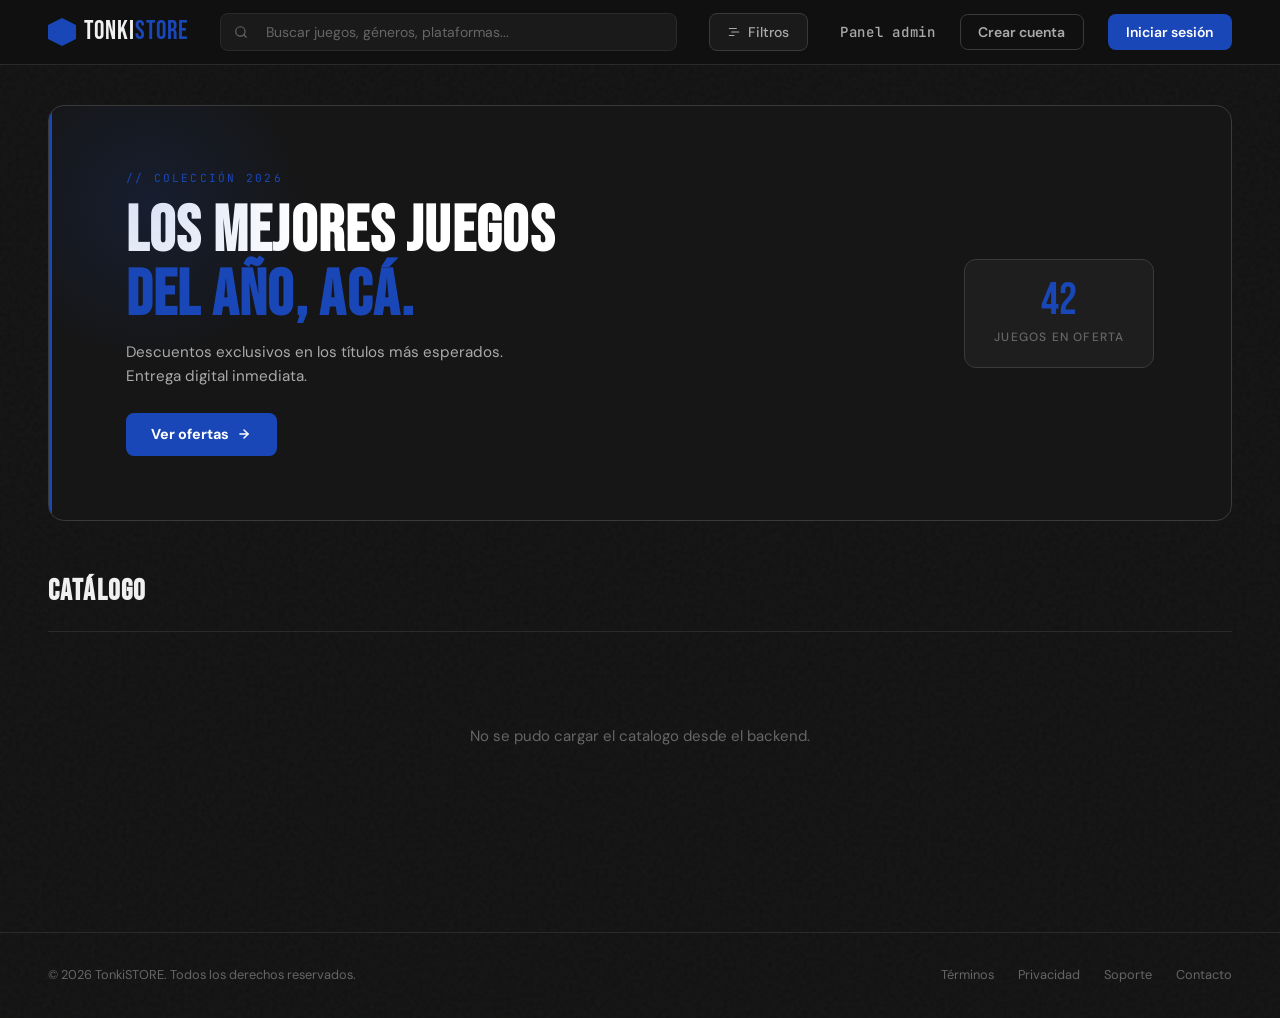
==== frontend/index.html @ 78c7a297 "Initial commit" ====
<!doctype html>
<html lang="es">
    <head>
        <meta charset="UTF-8" />
        <meta name="viewport" content="width=device-width, initial-scale=1.0" />
        <title>TonkiSTORE — Videojuegos</title>
        <link rel="preconnect" href="https://fonts.googleapis.com" />
        <link rel="preconnect" href="https://fonts.gstatic.com" crossorigin />
        <link href="https://fonts.googleapis.com/css2?family=Bebas+Neue&family=DM+Sans:ital,opsz,wght@0,9..40,300;0,9..40,400;0,9..40,500;1,9..40,300&family=JetBrains+Mono:wght@400;500&display=swap" rel="stylesheet" />
        <link rel="stylesheet" href="css/styles.css" />
    </head>

    <body>
        <!-- ─── Header ─────────────────────────────────────────────────────── -->
        <header class="header">
            <div class="header__inner">
                <div class="logo">
                    <div class="logo__icon"></div>
                    <span class="logo__text">TONKI<span>STORE</span></span>
                </div>

                <div class="search-wrapper">
                    <svg class="search-icon" width="14" height="14" viewBox="0 0 24 24" fill="none" stroke="currentColor" stroke-width="2" stroke-linecap="round" stroke-linejoin="round">
                        <circle cx="11" cy="11" r="8" />
                        <line x1="21" y1="21" x2="16.65" y2="16.65" />
                    </svg>
                    <input class="search-input" id="searchInput" type="text" placeholder="Buscar juegos, géneros, plataformas..." autocomplete="off" />
                </div>

                <button class="btn-filter" id="filterBtn" type="button">
                    <svg width="14" height="14" viewBox="0 0 24 24" fill="none" stroke="currentColor" stroke-width="2" stroke-linecap="round" stroke-linejoin="round">
                        <line x1="4" y1="6" x2="16" y2="6" />
                        <line x1="8" y1="12" x2="20" y2="12" />
                        <line x1="4" y1="18" x2="12" y2="18" />
                    </svg>
                    Filtros
                </button>

                <nav class="header__nav">
                    <a href="admin.html" class="btn-admin">Panel admin</a>
                    <button class="btn-auth btn-auth--outline" type="button">Crear cuenta</button>
                    <button class="btn-auth btn-auth--filled" type="button">Iniciar sesión</button>
                </nav>
            </div>
        </header>

        <!-- ─── Home view (hidden when detail is open) ──────────────────────── -->
        <div id="homeView">
            <!-- Hero banner -->
            <section class="hero">
                <div class="hero__inner">
                    <div>
                        <p class="hero__label">// Colección 2026</p>
                        <h1 class="hero__title">
                            Los mejores juegos
                            <span>del año, acá.</span>
                        </h1>
                        <p class="hero__sub">Descuentos exclusivos en los títulos más esperados. Entrega digital inmediata.</p>
                        <a class="hero__cta" href="#">
                            Ver ofertas
                            <svg width="14" height="14" viewBox="0 0 24 24" fill="none" stroke="currentColor" stroke-width="2.5" stroke-linecap="round" stroke-linejoin="round">
                                <line x1="5" y1="12" x2="19" y2="12" />
                                <polyline points="12 5 19 12 12 19" />
                            </svg>
                        </a>
                    </div>
                    <div class="hero__badge">
                        <span class="hero__badge-number">42</span>
                        <span class="hero__badge-label">Juegos en oferta</span>
                    </div>
                </div>
            </section>

            <!-- Product grid -->
            <main class="section">
                <div class="section__header">
                    <h2 class="section__title">Catálogo</h2>
                    <span class="section__count" id="productCount"></span>
                </div>
                <div class="product-grid" id="productGrid"></div>
                <div class="pagination" id="pagination"></div>
            </main>

            <!-- Footer -->
            <footer class="footer">
                <div class="footer__inner">
                    <span class="footer__copy">© 2026 TonkiSTORE. Todos los derechos reservados.</span>
                    <nav class="footer__links">
                        <a href="#">Términos</a>
                        <a href="#">Privacidad</a>
                        <a href="#">Soporte</a>
                        <a href="#">Contacto</a>
                    </nav>
                </div>
            </footer>
        </div>
        <!-- /#homeView -->

        <!-- ─── Detail view: full-screen, hidden by default ─────────────────── -->
        <div id="detailView" class="detail-view">
            <div class="detail-page-body" id="detailContent"></div>
        </div>

        <!-- ─── JS modules (orden importa: data → render → router → ui → main) -->
        <script src="js/data.js"></script>
        <script src="js/render.js"></script>
        <script src="js/router.js"></script>
        <script src="js/ui.js"></script>
        <script src="js/main.js"></script>
    </body>
</html>
---- frontend/css/styles.css ----
/* ─── Design tokens ─────────────────────────────────────────────── */
:root {
    --bg-base: #111111;
    --bg-card: #1a1a1a;
    --bg-card-hover: #202020;
    --bg-overlay: #000000ee;
    --accent: #1a47b8;
    --accent-dim: #1a47b820;
    --accent-2: #ffffff;
    --text-primary: #f0f0f0;
    --text-secondary: #aaaaaa;
    --text-muted: #666666;
    --border: #2a2a2a;
    --border-bright: #3a3a3a;
    --tag-bg: #222222;
    --discount-bg: #1a47b815;
    --discount-text: #1a47b8;
    --font-display: "Bebas Neue", sans-serif;
    --font-body: "DM Sans", sans-serif;
    --font-mono: "JetBrains Mono", monospace;
    --radius-card: 12px;
    --radius-sm: 6px;
    --shadow-card: 0 2px 16px #00000040;
    --shadow-hover: 0 8px 32px #00000060;
    --shadow-glow: 0 0 0 3px #1a47b825;
    --transition: 0.22s cubic-bezier(0.4, 0, 0.2, 1);
}

/* ─── Reset & base ──────────────────────────────────────────────── */
*,
*::before,
*::after {
    box-sizing: border-box;
    margin: 0;
    padding: 0;
}

html {
    scroll-behavior: smooth;
}

body {
    background: var(--bg-base);
    color: var(--text-primary);
    font-family: var(--font-body);
    font-size: 15px;
    line-height: 1.6;
    min-height: 100vh;
    background-image: url("data:image/svg+xml,%3Csvg viewBox='0 0 256 256' xmlns='http://www.w3.org/2000/svg'%3E%3Cfilter id='noise'%3E%3CfeTurbulence type='fractalNoise' baseFrequency='0.9' numOctaves='4' stitchTiles='stitch'/%3E%3C/filter%3E%3Crect width='100%25' height='100%25' filter='url(%23noise)' opacity='0.04'/%3E%3C/svg%3E");
}

a {
    color: inherit;
    text-decoration: none;
}
button {
    font-family: var(--font-body);
    cursor: pointer;
    border: none;
    background: none;
}
img {
    display: block;
    max-width: 100%;
}
ul {
    list-style: none;
}

/* ─── Scrollbar ─────────────────────────────────────────────────── */
::-webkit-scrollbar {
    width: 6px;
}
::-webkit-scrollbar-track {
    background: var(--bg-base);
}
::-webkit-scrollbar-thumb {
    background: var(--border-bright);
    border-radius: 3px;
}

/* ─── Header ────────────────────────────────────────────────────── */
.header {
    position: sticky;
    top: 0;
    z-index: 100;
    background: #111111ee;
    backdrop-filter: blur(16px);
    -webkit-backdrop-filter: blur(16px);
    border-bottom: 1px solid var(--border);
    padding: 0 clamp(1.5rem, 4vw, 3rem);
}

.header__inner {
    max-width: 1400px;
    margin: 0 auto;
    height: 64px;
    display: flex;
    align-items: center;
    gap: 2rem;
}

.logo {
    display: flex;
    align-items: center;
    gap: 0.5rem;
    flex-shrink: 0;
}

.logo__icon {
    width: 28px;
    height: 28px;
    background: var(--accent);
    clip-path: polygon(50% 0%, 100% 25%, 100% 75%, 50% 100%, 0% 75%, 0% 25%);
}

.logo__text {
    font-family: var(--font-display);
    font-size: 1.6rem;
    letter-spacing: 0.04em;
    color: var(--text-primary);
}

.logo__text span {
    color: var(--accent);
}

.search-wrapper {
    flex: 1;
    max-width: 520px;
    position: relative;
}

.search-input {
    width: 100%;
    background: var(--bg-card);
    border: 1px solid var(--border);
    border-radius: 8px;
    padding: 0.55rem 1rem 0.55rem 2.8rem;
    color: var(--text-primary);
    font-family: var(--font-body);
    font-size: 0.875rem;
    transition:
        border-color var(--transition),
        box-shadow var(--transition);
    outline: none;
}

.search-input::placeholder {
    color: var(--text-muted);
}

.search-input:focus {
    border-color: var(--accent);
    box-shadow: var(--shadow-glow);
}

.search-icon {
    position: absolute;
    left: 0.85rem;
    top: 50%;
    transform: translateY(-50%);
    color: var(--text-muted);
    pointer-events: none;
}

.btn-filter {
    display: flex;
    align-items: center;
    gap: 0.45rem;
    padding: 0.55rem 1.1rem;
    border: 1px solid var(--border-bright);
    border-radius: 8px;
    color: var(--text-secondary);
    font-size: 0.875rem;
    font-weight: 500;
    background: var(--bg-card);
    transition:
        border-color var(--transition),
        color var(--transition);
    white-space: nowrap;
}

.btn-filter:hover {
    border-color: var(--accent);
    color: var(--accent);
}

.header__nav {
    display: flex;
    align-items: center;
    gap: 1.5rem;
    margin-left: auto;
}

.header__nav a {
    font-size: 0.875rem;
    font-weight: 500;
    color: var(--text-secondary);
    transition: color var(--transition);
}

.header__nav a:hover {
    color: var(--text-primary);
}

.btn-cart {
    display: flex;
    align-items: center;
    gap: 0.4rem;
    padding: 0.5rem 1.1rem;
    background: var(--accent);
    color: #ffffff;
    font-size: 0.875rem;
    font-weight: 700;
    border-radius: 8px;
    transition:
        opacity var(--transition),
        transform var(--transition);
}

.btn-cart:hover {
    opacity: 0.88;
    transform: translateY(-1px);
}

/* ─── Hero ───────────────────────────────────────────────────────── */
.hero {
    max-width: 1400px;
    margin: 2.5rem auto 0;
    padding: 0 clamp(1.5rem, 4vw, 3rem);
}

.hero__inner {
    position: relative;
    border-radius: 16px;
    overflow: hidden;
    background: #161616;
    border: 1px solid var(--border-bright);
    padding: clamp(2rem, 5vw, 4rem) clamp(2rem, 6vw, 5rem);
    display: flex;
    align-items: center;
    justify-content: space-between;
    gap: 2rem;
    min-height: 220px;
}

/* red glow top-left */
.hero__inner::before {
    content: "";
    position: absolute;
    top: -60px;
    left: -60px;
    width: 320px;
    height: 320px;
    background: radial-gradient(circle, #1a47b828 0%, transparent 70%);
    pointer-events: none;
}

/* thin red left-edge accent */
.hero__inner::after {
    content: "";
    position: absolute;
    left: 0;
    top: 0;
    bottom: 0;
    width: 3px;
    background: var(--accent);
}

.hero__label {
    font-family: var(--font-mono);
    font-size: 0.7rem;
    letter-spacing: 0.2em;
    color: var(--accent);
    text-transform: uppercase;
    margin-bottom: 0.75rem;
}

.hero__title {
    font-family: var(--font-display);
    font-size: clamp(2.4rem, 5vw, 4rem);
    line-height: 1;
    letter-spacing: 0.02em;
    color: #ffffff;
}

.hero__title span {
    color: var(--accent);
    display: block;
}

.hero__sub {
    margin-top: 0.75rem;
    color: var(--text-secondary);
    font-size: 0.95rem;
    max-width: 380px;
}

.hero__cta {
    margin-top: 1.5rem;
    display: inline-flex;
    align-items: center;
    gap: 0.5rem;
    padding: 0.65rem 1.6rem;
    background: var(--accent);
    color: #ffffff;
    font-weight: 700;
    font-size: 0.9rem;
    border-radius: 8px;
    transition:
        opacity var(--transition),
        transform var(--transition);
}

.hero__cta:hover {
    opacity: 0.88;
    transform: translateY(-2px);
}

.hero__badge {
    flex-shrink: 0;
    display: flex;
    flex-direction: column;
    align-items: center;
    gap: 0.3rem;
    background: #1e1e1e;
    border: 1px solid var(--border-bright);
    border-radius: 12px;
    padding: 1.2rem 1.8rem;
    text-align: center;
}

.hero__badge-number {
    font-family: var(--font-display);
    font-size: 2.8rem;
    line-height: 1;
    color: var(--accent);
}

.hero__badge-label {
    font-size: 0.75rem;
    font-weight: 500;
    color: var(--text-muted);
    text-transform: uppercase;
    letter-spacing: 0.1em;
}

/* ─── Section ────────────────────────────────────────────────────── */
.section {
    max-width: 1400px;
    margin: 3rem auto;
    padding: 0 clamp(1.5rem, 4vw, 3rem);
}

.section__header {
    display: flex;
    align-items: baseline;
    gap: 1rem;
    margin-bottom: 1.75rem;
    padding-bottom: 1rem;
    border-bottom: 1px solid var(--border);
}

.section__title {
    font-family: var(--font-display);
    font-size: 1.8rem;
    letter-spacing: 0.04em;
    color: var(--text-primary);
}

.section__count {
    font-family: var(--font-mono);
    font-size: 0.75rem;
    color: var(--text-muted);
}

/* ─── Product grid ───────────────────────────────────────────────── */
.product-grid {
    display: grid;
    grid-template-columns: repeat(auto-fill, minmax(240px, 1fr));
    gap: 1.25rem;
}

/* ─── Product card ───────────────────────────────────────────────── */
.product-card {
    background: var(--bg-card);
    border: 1px solid var(--border);
    border-radius: var(--radius-card);
    overflow: hidden;
    cursor: pointer;
    transition:
        transform var(--transition),
        border-color var(--transition),
        box-shadow var(--transition);
    display: flex;
    flex-direction: column;
    animation: fadeUp 0.4s ease both;
}

.product-card:hover {
    transform: translateY(-4px);
    border-color: var(--accent);
    box-shadow: var(--shadow-hover);
}

@keyframes fadeUp {
    from {
        opacity: 0;
        transform: translateY(16px);
    }
    to {
        opacity: 1;
        transform: translateY(0);
    }
}

.card__img-wrap {
    position: relative;
    aspect-ratio: 460 / 215;
    overflow: hidden;
    background: var(--border);
}

.card__img-wrap img {
    width: 100%;
    height: 100%;
    object-fit: cover;
    transition:
        transform 0.4s ease,
        filter 0.4s ease;
    filter: saturate(0.8) brightness(0.9);
}

.product-card:hover .card__img-wrap img {
    transform: scale(1.05);
    filter: saturate(1) brightness(1);
}

.card__discount {
    position: absolute;
    top: 10px;
    left: 10px;
    background: var(--accent);
    color: #ffffff;
    font-family: var(--font-mono);
    font-size: 0.7rem;
    font-weight: 500;
    padding: 0.2rem 0.5rem;
    border-radius: 4px;
    letter-spacing: 0.05em;
}

.card__body {
    padding: 1rem 1rem 0.85rem;
    flex: 1;
    display: flex;
    flex-direction: column;
    gap: 0.5rem;
}

.card__title {
    font-weight: 600;
    font-size: 0.95rem;
    line-height: 1.3;
    color: var(--text-primary);
}

.card__tags {
    display: flex;
    flex-wrap: wrap;
    gap: 0.3rem;
}

.tag {
    background: var(--tag-bg);
    border: 1px solid var(--border);
    color: var(--text-muted);
    font-size: 0.68rem;
    font-family: var(--font-mono);
    padding: 0.15rem 0.5rem;
    border-radius: 4px;
    text-transform: uppercase;
    letter-spacing: 0.05em;
    transition:
        border-color var(--transition),
        color var(--transition),
        background var(--transition);
}

.product-card:hover .tag {
    border-color: var(--accent);
    color: var(--accent);
    background: var(--accent-dim);
}

.card__footer {
    display: flex;
    align-items: flex-end;
    justify-content: space-between;
    margin-top: auto;
    padding-top: 0.6rem;
    border-top: 1px solid var(--border);
}

.card__price-block {
    display: flex;
    flex-direction: column;
    gap: 0.1rem;
}

.card__price-original {
    font-size: 0.75rem;
    color: var(--text-muted);
    text-decoration: line-through;
    font-family: var(--font-mono);
}

.card__price {
    font-family: var(--font-mono);
    font-size: 1.05rem;
    font-weight: 500;
    color: var(--accent);
}

.card__release {
    font-size: 0.7rem;
    color: var(--text-muted);
    font-family: var(--font-mono);
}

/* ─── Detail full-screen view ───────────────────────────────────── */
/* Hidden by default; router.js swaps display with #homeView */
.detail-view {
    display: none;
    min-height: 100vh;
    background: var(--bg-base);
    background-image: url("data:image/svg+xml,%3Csvg viewBox='0 0 256 256' xmlns='http://www.w3.org/2000/svg'%3E%3Cfilter id='noise'%3E%3CfeTurbulence type='fractalNoise' baseFrequency='0.9' numOctaves='4' stitchTiles='stitch'/%3E%3C/filter%3E%3Crect width='100%25' height='100%25' filter='url(%23noise)' opacity='0.04'/%3E%3C/svg%3E");
    animation: fadeIn 0.2s ease both;
}

@keyframes fadeIn {
    from {
        opacity: 0;
    }
    to {
        opacity: 1;
    }
}

/* scrollable body area below the sticky detail header */
.detail-page-body {
    max-width: 1100px;
    margin: 0 auto;
    padding: 3rem clamp(1.5rem, 4vw, 3rem) 5rem;
    animation: slideUp 0.25s cubic-bezier(0.2, 0, 0, 1) both;
}

@keyframes slideUp {
    from {
        transform: translateY(20px);
        opacity: 0;
    }
    to {
        transform: translateY(0);
        opacity: 1;
    }
}

.detail__layout {
    display: flex;
    flex-direction: column;
    gap: 2.5rem;
    max-width: 900px;
    margin: 0 auto;
}

.detail__header-row {
    display: flex;
    align-items: center;
    justify-content: space-between;
    gap: 1rem;
    padding-bottom: 1rem;
    border-bottom: 1px solid var(--border);
}

.detail__title {
    font-family: var(--font-display);
    font-size: clamp(2.3rem, 4vw, 3.4rem);
    line-height: 0.95;
    letter-spacing: 0.04em;
    color: var(--text-primary);
}

/* full-width image, cinematic ratio, big */
.detail__img-wrap {
    position: relative;
    width: 100%;
    aspect-ratio: 460 / 215;
    overflow: hidden;
    border-radius: 14px;
    background: var(--border);
}

.detail__img-wrap img {
    width: 100%;
    height: 100%;
    object-fit: cover;
}

.detail__badge-img {
    position: absolute;
    top: 16px;
    left: 16px;
    background: var(--accent);
    color: #ffffff;
    font-family: var(--font-mono);
    font-size: 0.75rem;
    font-weight: 500;
    padding: 0.3rem 0.7rem;
    border-radius: 4px;
    z-index: 1;
}

/* info block: all below the image */
.detail__info {
    display: flex;
    flex-direction: column;
    gap: 1.5rem;
}

/* top row: publisher+tags left, price right */
.detail__info-top {
    display: flex;
    align-items: flex-start;
    justify-content: space-between;
    gap: 1.5rem;
    flex-wrap: wrap;
}

.detail__publisher {
    font-family: var(--font-mono);
    font-size: 0.7rem;
    letter-spacing: 0.2em;
    text-transform: uppercase;
    color: var(--accent);
    margin-bottom: 0.6rem;
}

.detail__tags {
    display: flex;
    flex-wrap: wrap;
    gap: 0.4rem;
}

.detail__description {
    color: var(--text-secondary);
    font-size: 0.95rem;
    line-height: 1.8;
    max-width: 680px;
}

/* meta: 4 columns separated by vertical lines */
.detail__meta {
    display: grid;
    grid-template-columns: repeat(4, 1fr);
    border-top: 1px solid var(--border);
    border-bottom: 1px solid var(--border);
    padding: 1.2rem 0;
}

.meta-item {
    display: flex;
    flex-direction: column;
    gap: 0.3rem;
    padding: 0 1.5rem;
    border-right: 1px solid var(--border);
}

.meta-item:first-child {
    padding-left: 0;
}
.meta-item:last-child {
    border-right: none;
}

.meta-item__label {
    font-family: var(--font-mono);
    font-size: 0.65rem;
    letter-spacing: 0.12em;
    text-transform: uppercase;
    color: var(--text-muted);
}

.meta-item__value {
    font-size: 0.9rem;
    font-weight: 500;
    color: var(--text-primary);
}

/* pricing: inline, no box */
.detail__pricing {
    display: flex;
    align-items: center;
    gap: 0.75rem;
    flex-shrink: 0;
}

.detail__price-original {
    font-family: var(--font-mono);
    font-size: 0.85rem;
    color: var(--text-muted);
    text-decoration: line-through;
}

.detail__price {
    font-family: var(--font-mono);
    font-size: 1.6rem;
    font-weight: 500;
    color: var(--accent);
    line-height: 1;
}

.detail__discount-pill {
    background: var(--discount-bg);
    color: var(--discount-text);
    border: 1px solid var(--accent);
    font-family: var(--font-mono);
    font-size: 0.72rem;
    padding: 0.2rem 0.55rem;
    border-radius: 20px;
}

.detail__actions {
    display: flex;
    gap: 0.75rem;
}

.detail__back {
    display: inline-flex;
    align-items: center;
    gap: 0.45rem;
    padding: 0.7rem 1rem;
    border-radius: 999px;
    border: 1px solid var(--border-bright);
    color: var(--text-secondary);
    background: rgba(255, 255, 255, 0.02);
    font-weight: 500;
    font-size: 0.85rem;
    white-space: nowrap;
    transition:
        border-color var(--transition),
        color var(--transition),
        background var(--transition),
        transform var(--transition);
}

.detail__back:hover {
    border-color: var(--accent);
    color: var(--text-primary);
    background: rgba(26, 71, 184, 0.08);
    transform: translateY(-1px);
}

@media (max-width: 700px) {
    .detail__header-row {
        align-items: flex-start;
        flex-direction: column;
    }

    .detail__back {
        align-self: flex-start;
    }

    .detail__img-wrap {
        aspect-ratio: 460 / 215;
    }
    .detail__meta {
        grid-template-columns: 1fr 1fr;
    }
    .meta-item {
        padding: 0.75rem;
        border-right: none;
        border-bottom: 1px solid var(--border);
    }
    .meta-item:last-child {
        border-bottom: none;
    }
}

.btn-primary {
    flex: 1;
    padding: 0.75rem 1.5rem;
    background: var(--accent);
    color: #ffffff;
    font-weight: 700;
    font-size: 0.9rem;
    border-radius: 8px;
    text-align: center;
    transition:
        opacity var(--transition),
        transform var(--transition);
}

.btn-primary:hover {
    opacity: 0.88;
    transform: translateY(-1px);
}

.btn-secondary {
    padding: 0.75rem 1.2rem;
    border: 1px solid var(--border-bright);
    color: var(--text-secondary);
    font-weight: 500;
    font-size: 0.9rem;
    border-radius: 8px;
    background: transparent;
    transition:
        border-color var(--transition),
        color var(--transition);
}

.btn-secondary:hover {
    border-color: var(--text-primary);
    color: var(--text-primary);
}

/* ─── Footer ────────────────────────────────────────────────────── */
.footer {
    border-top: 1px solid var(--border);
    margin-top: 4rem;
}

.footer__inner {
    max-width: 1400px;
    margin: 0 auto;
    padding: 2rem clamp(1.5rem, 4vw, 3rem);
    display: flex;
    align-items: center;
    justify-content: space-between;
    gap: 1.5rem;
    flex-wrap: wrap;
}

.footer__copy {
    font-size: 0.8rem;
    color: var(--text-muted);
}

.footer__links {
    display: flex;
    gap: 1.5rem;
}

.footer__links a {
    font-size: 0.8rem;
    color: var(--text-muted);
    transition: color var(--transition);
}

.footer__links a:hover {
    color: var(--text-primary);
}

/* ─── No results ────────────────────────────────────────────────── */
.no-results {
    grid-column: 1 / -1;
    text-align: center;
    padding: 4rem 2rem;
    color: var(--text-muted);
}

.no-results__icon {
    font-size: 3rem;
    margin-bottom: 0.75rem;
}

/* ─── Responsive ────────────────────────────────────────────────── */
@media (max-width: 900px) {
    .detail__layout {
        grid-template-columns: 1fr;
        gap: 2rem;
    }
}

@media (max-width: 680px) {
    .header__nav {
        display: none;
    }
    .hero__badge {
        display: none;
    }
    .hero__title {
        font-size: 2rem;
    }
}

@media (max-width: 480px) {
    .search-wrapper {
        flex: 1;
    }
    .product-grid {
        grid-template-columns: 1fr 1fr;
    }
    .detail__meta {
        grid-template-columns: 1fr;
    }
}

@media (max-width: 360px) {
    .product-grid {
        grid-template-columns: 1fr;
    }
}

/* ─── Auth buttons (header) ─────────────────────────────────────── */
.btn-auth {
    font-size: 0.875rem;
    font-weight: 600;
    padding: 0.5rem 1.1rem;
    border-radius: 8px;
    transition:
        background var(--transition),
        color var(--transition),
        border-color var(--transition),
        transform var(--transition);
    white-space: nowrap;
}

.btn-auth--outline {
    border: 1px solid var(--border-bright);
    color: var(--text-secondary);
    background: transparent;
}

.btn-auth--outline:hover {
    border-color: var(--text-primary);
    color: var(--text-primary);
}

.btn-auth--filled {
    background: var(--accent);
    color: #ffffff;
    border: 1px solid transparent;
}

.btn-auth--filled:hover {
    opacity: 0.88;
    transform: translateY(-1px);
}

/* admin link in header */
.btn-admin {
    font-size: 0.8rem;
    font-family: var(--font-mono);
    color: var(--text-muted);
    letter-spacing: 0.05em;
    transition: color var(--transition);
}

.btn-admin:hover {
    color: var(--accent);
}

/* ─── Product grid: 2 columns forced (sprint requirement) ────────── */
.product-grid {
    grid-template-columns: 1fr 1fr;
}

/* on very small screens drop to 1 column */
@media (max-width: 480px) {
    .product-grid {
        grid-template-columns: 1fr;
    }
}

/* ─── Pagination ─────────────────────────────────────────────────── */
.pagination {
    display: flex;
    align-items: center;
    justify-content: center;
    gap: 0.4rem;
    flex-wrap: wrap;
    margin-top: 2.5rem;
    padding-bottom: 1rem;
}

.pagination__btn {
    font-family: var(--font-mono);
    font-size: 0.78rem;
    padding: 0.45rem 0.85rem;
    border-radius: 6px;
    border: 1px solid var(--border-bright);
    color: var(--text-secondary);
    background: var(--bg-card);
    transition:
        border-color var(--transition),
        color var(--transition),
        background var(--transition);
    cursor: pointer;
}

.pagination__btn:hover:not(:disabled) {
    border-color: var(--accent);
    color: var(--accent);
}

.pagination__btn--active {
    background: var(--accent);
    border-color: var(--accent);
    color: #ffffff;
    font-weight: 700;
}

.pagination__btn:disabled {
    opacity: 0.3;
    cursor: not-allowed;
}
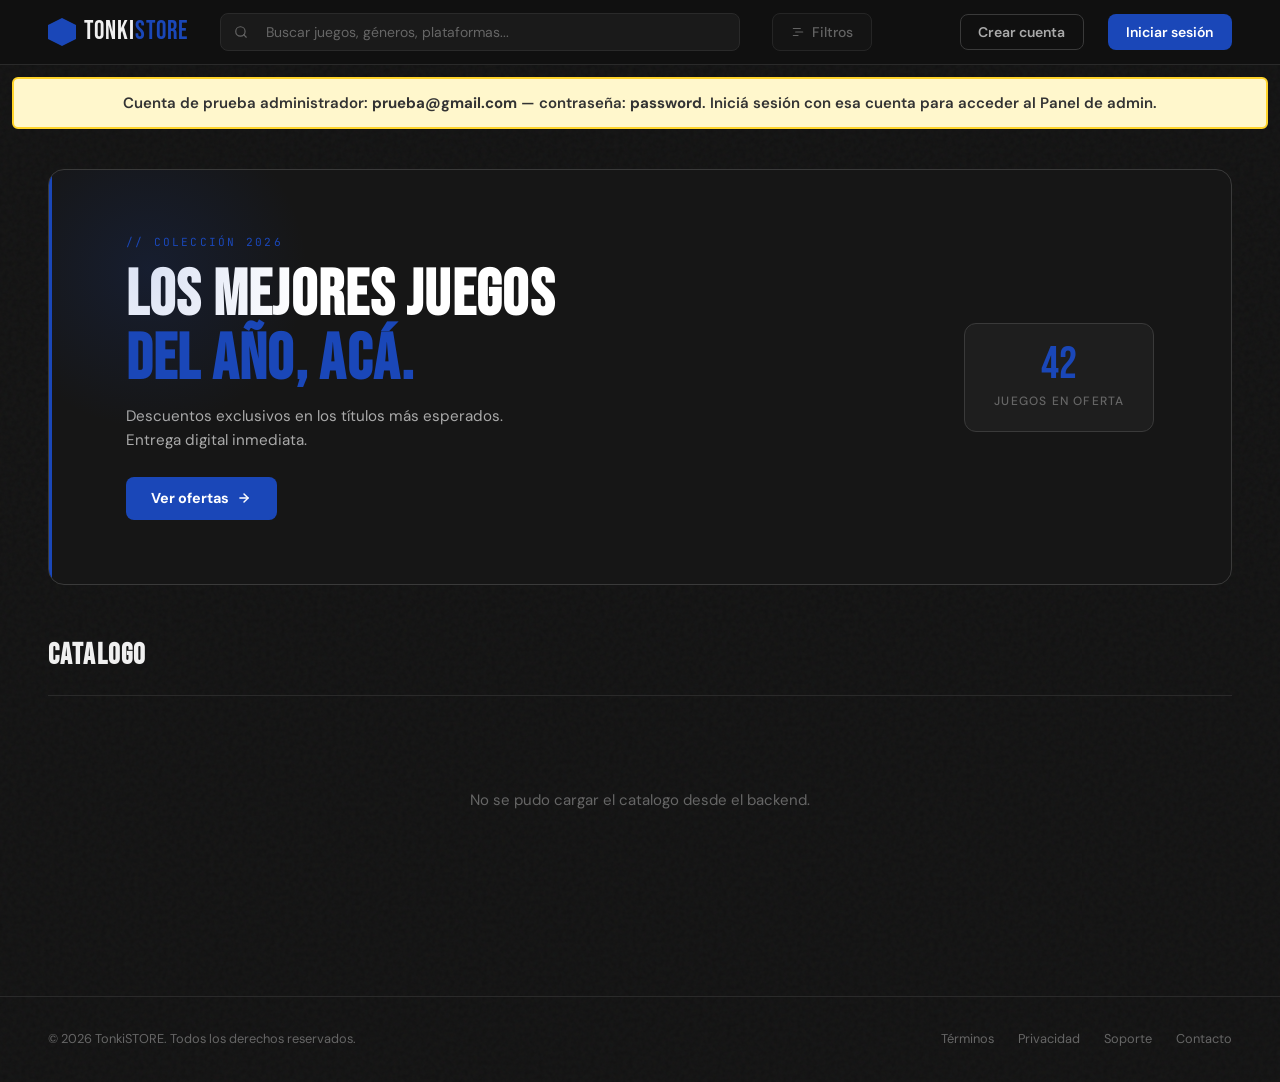
==== commit ee9825cb: "Add visible test admin credentials; update docs and seed script; UI tweaks" ====
--- a/frontend/index.html
+++ b/frontend/index.html
@@ -1,111 +1,189 @@
-<!doctype html>
-<html lang="es">
-    <head>
-        <meta charset="UTF-8" />
-        <meta name="viewport" content="width=device-width, initial-scale=1.0" />
-        <title>TonkiSTORE — Videojuegos</title>
-        <link rel="preconnect" href="https://fonts.googleapis.com" />
-        <link rel="preconnect" href="https://fonts.gstatic.com" crossorigin />
-        <link href="https://fonts.googleapis.com/css2?family=Bebas+Neue&family=DM+Sans:ital,opsz,wght@0,9..40,300;0,9..40,400;0,9..40,500;1,9..40,300&family=JetBrains+Mono:wght@400;500&display=swap" rel="stylesheet" />
-        <link rel="stylesheet" href="css/styles.css" />
-    </head>
-
-    <body>
-        <!-- ─── Header ─────────────────────────────────────────────────────── -->
-        <header class="header">
-            <div class="header__inner">
-                <div class="logo">
-                    <div class="logo__icon"></div>
-                    <span class="logo__text">TONKI<span>STORE</span></span>
-                </div>
-
-                <div class="search-wrapper">
-                    <svg class="search-icon" width="14" height="14" viewBox="0 0 24 24" fill="none" stroke="currentColor" stroke-width="2" stroke-linecap="round" stroke-linejoin="round">
-                        <circle cx="11" cy="11" r="8" />
-                        <line x1="21" y1="21" x2="16.65" y2="16.65" />
-                    </svg>
-                    <input class="search-input" id="searchInput" type="text" placeholder="Buscar juegos, géneros, plataformas..." autocomplete="off" />
-                </div>
-
-                <button class="btn-filter" id="filterBtn" type="button">
-                    <svg width="14" height="14" viewBox="0 0 24 24" fill="none" stroke="currentColor" stroke-width="2" stroke-linecap="round" stroke-linejoin="round">
-                        <line x1="4" y1="6" x2="16" y2="6" />
-                        <line x1="8" y1="12" x2="20" y2="12" />
-                        <line x1="4" y1="18" x2="12" y2="18" />
-                    </svg>
-                    Filtros
-                </button>
-
-                <nav class="header__nav">
-                    <a href="admin.html" class="btn-admin">Panel admin</a>
-                    <button class="btn-auth btn-auth--outline" type="button">Crear cuenta</button>
-                    <button class="btn-auth btn-auth--filled" type="button">Iniciar sesión</button>
-                </nav>
-            </div>
-        </header>
-
-        <!-- ─── Home view (hidden when detail is open) ──────────────────────── -->
-        <div id="homeView">
-            <!-- Hero banner -->
-            <section class="hero">
-                <div class="hero__inner">
-                    <div>
-                        <p class="hero__label">// Colección 2026</p>
-                        <h1 class="hero__title">
-                            Los mejores juegos
-                            <span>del año, acá.</span>
-                        </h1>
-                        <p class="hero__sub">Descuentos exclusivos en los títulos más esperados. Entrega digital inmediata.</p>
-                        <a class="hero__cta" href="#">
-                            Ver ofertas
-                            <svg width="14" height="14" viewBox="0 0 24 24" fill="none" stroke="currentColor" stroke-width="2.5" stroke-linecap="round" stroke-linejoin="round">
-                                <line x1="5" y1="12" x2="19" y2="12" />
-                                <polyline points="12 5 19 12 12 19" />
-                            </svg>
-                        </a>
-                    </div>
-                    <div class="hero__badge">
-                        <span class="hero__badge-number">42</span>
-                        <span class="hero__badge-label">Juegos en oferta</span>
-                    </div>
-                </div>
-            </section>
-
-            <!-- Product grid -->
-            <main class="section">
-                <div class="section__header">
-                    <h2 class="section__title">Catálogo</h2>
-                    <span class="section__count" id="productCount"></span>
-                </div>
-                <div class="product-grid" id="productGrid"></div>
-                <div class="pagination" id="pagination"></div>
-            </main>
-
-            <!-- Footer -->
-            <footer class="footer">
-                <div class="footer__inner">
-                    <span class="footer__copy">© 2026 TonkiSTORE. Todos los derechos reservados.</span>
-                    <nav class="footer__links">
-                        <a href="#">Términos</a>
-                        <a href="#">Privacidad</a>
-                        <a href="#">Soporte</a>
-                        <a href="#">Contacto</a>
-                    </nav>
-                </div>
-            </footer>
-        </div>
-        <!-- /#homeView -->
-
-        <!-- ─── Detail view: full-screen, hidden by default ─────────────────── -->
-        <div id="detailView" class="detail-view">
-            <div class="detail-page-body" id="detailContent"></div>
-        </div>
-
-        <!-- ─── JS modules (orden importa: data → render → router → ui → main) -->
-        <script src="js/data.js"></script>
-        <script src="js/render.js"></script>
-        <script src="js/router.js"></script>
-        <script src="js/ui.js"></script>
-        <script src="js/main.js"></script>
-    </body>
-</html>
+<!doctype html>
+<html lang="es">
+    <head>
+        <meta charset="UTF-8" />
+        <meta name="viewport" content="width=device-width, initial-scale=1.0" />
+        <title>TonkiSTORE - Videojuegos</title>
+        <link rel="preconnect" href="https://fonts.googleapis.com" />
+        <link rel="preconnect" href="https://fonts.gstatic.com" crossorigin />
+        <link href="https://fonts.googleapis.com/css2?family=Bebas+Neue&family=DM+Sans:ital,opsz,wght@0,9..40,300;0,9..40,400;0,9..40,500;1,9..40,300&family=JetBrains+Mono:wght@400;500&display=swap" rel="stylesheet" />
+        <link rel="stylesheet" href="css/styles.css" />
+    </head>
+
+    <body data-page="store">
+        <header class="header">
+            <div class="header__inner">
+                <div class="logo">
+                    <div class="logo__icon"></div>
+                    <span class="logo__text">TONKI<span>STORE</span></span>
+                </div>
+
+                <div class="search-wrapper">
+                    <svg class="search-icon" width="14" height="14" viewBox="0 0 24 24" fill="none" stroke="currentColor" stroke-width="2" stroke-linecap="round" stroke-linejoin="round">
+                        <circle cx="11" cy="11" r="8" />
+                        <line x1="21" y1="21" x2="16.65" y2="16.65" />
+                    </svg>
+                    <input class="search-input" id="searchInput" type="text" placeholder="Buscar juegos, g&eacute;neros, plataformas..." autocomplete="off" />
+                </div>
+
+                <button class="btn-filter" id="filterBtn" type="button" disabled aria-disabled="true" title="Filtros pr&oacute;ximamente">
+                    <svg width="14" height="14" viewBox="0 0 24 24" fill="none" stroke="currentColor" stroke-width="2" stroke-linecap="round" stroke-linejoin="round">
+                        <line x1="4" y1="6" x2="16" y2="6" />
+                        <line x1="8" y1="12" x2="20" y2="12" />
+                        <line x1="4" y1="18" x2="12" y2="18" />
+                    </svg>
+                    Filtros
+                </button>
+
+                <button class="btn-filter" id="favoritesBtn" type="button" hidden aria-pressed="false">Mis favoritos</button>
+
+                <nav class="header__nav">
+                    <a href="admin.html" class="btn-admin" id="adminLink" hidden>Panel de admin</a>
+                    <button class="btn-auth btn-auth--outline" id="openRegisterBtn" type="button">Crear cuenta</button>
+                    <button class="btn-auth btn-auth--filled" id="openLoginBtn" type="button">Iniciar sesi&oacute;n</button>
+
+                    <div class="auth-user auth-user--hidden" id="authUserMenu" hidden>
+                        <button class="auth-user__trigger" id="avatarBtn" type="button" aria-label="Abrir men&uacute; de usuario" aria-haspopup="true" aria-expanded="false">
+                            <span class="auth-user__avatar" id="avatarInitials">TS</span>
+                            <span class="auth-user__name" id="avatarName">Usuario</span>
+                        </button>
+
+                        <div class="auth-user__menu" id="avatarMenu" hidden>
+                            <p class="auth-user__menu-name" id="authMenuName">Usuario</p>
+                            <p class="auth-user__menu-email" id="authMenuEmail">usuario@correo.com</p>
+                            <button class="auth-user__logout" id="logoutBtn" type="button">Cerrar sesi&oacute;n</button>
+                        </div>
+                    </div>
+                </nav>
+            </div>
+        </header>
+
+        <div id="homeView">
+            <div id="globalAdminNotice" style="background: #fff7cc; border: 2px solid #ffd42a; padding: 12px; text-align: center; font-weight: 600; color: #333; margin: 12px; border-radius: 6px">Cuenta de prueba administrador: <strong>prueba@gmail.com</strong> — contraseña: <strong>password</strong>. Iniciá sesión con esa cuenta para acceder al <a href="admin.html">Panel de admin</a>.</div>
+            <section class="hero">
+                <div class="hero__inner">
+                    <div>
+                        <p class="hero__label">// Colecci&oacute;n 2026</p>
+                        <h1 class="hero__title">
+                            Los mejores juegos
+                            <span>del a&ntilde;o, ac&aacute;.</span>
+                        </h1>
+                        <p class="hero__sub">Descuentos exclusivos en los t&iacute;tulos m&aacute;s esperados. Entrega digital inmediata.</p>
+                        <a class="hero__cta" href="#productGrid">
+                            Ver ofertas
+                            <svg width="14" height="14" viewBox="0 0 24 24" fill="none" stroke="currentColor" stroke-width="2.5" stroke-linecap="round" stroke-linejoin="round">
+                                <line x1="5" y1="12" x2="19" y2="12" />
+                                <polyline points="12 5 19 12 12 19" />
+                            </svg>
+                        </a>
+                    </div>
+                    <div class="hero__badge">
+                        <span class="hero__badge-number">42</span>
+                        <span class="hero__badge-label">Juegos en oferta</span>
+                    </div>
+                </div>
+            </section>
+
+            <main class="section">
+                <div class="section__header">
+                    <h2 class="section__title" id="catalogTitle">Cat&aacute;logo</h2>
+                    <span class="section__count" id="productCount"></span>
+                </div>
+                <div class="product-grid" id="productGrid"></div>
+                <div class="pagination" id="pagination"></div>
+            </main>
+
+            <footer class="footer">
+                <div class="footer__inner">
+                    <span class="footer__copy">&copy; 2026 TonkiSTORE. Todos los derechos reservados.</span>
+                    <nav class="footer__links">
+                        <a href="#">T&eacute;rminos</a>
+                        <a href="#">Privacidad</a>
+                        <a href="#">Soporte</a>
+                        <a href="#">Contacto</a>
+                    </nav>
+                </div>
+            </footer>
+        </div>
+
+        <div id="detailView" class="detail-view">
+            <div class="detail-page-body" id="detailContent"></div>
+        </div>
+
+        <div id="registerModal" class="login-page" hidden>
+            <div class="login-card">
+                <h2 class="login-title">Crear Cuenta</h2>
+                <form id="registerForm" class="register-form">
+                    <div class="form-group">
+                        <label for="regNombre" class="form-label">Nombre</label>
+                        <input type="text" id="regNombre" name="nombre" class="form-input" placeholder="Tu nombre" required autocomplete="given-name" />
+                        <span class="form-error" id="errorNombre"></span>
+                    </div>
+
+                    <div class="form-group">
+                        <label for="regApellido" class="form-label">Apellido</label>
+                        <input type="text" id="regApellido" name="apellido" class="form-input" placeholder="Tu apellido" required autocomplete="family-name" />
+                        <span class="form-error" id="errorApellido"></span>
+                    </div>
+
+                    <div class="form-group">
+                        <label for="regEmail" class="form-label">Correo electr&oacute;nico</label>
+                        <input type="email" id="regEmail" name="email" class="form-input" placeholder="tu@correo.com" required autocomplete="email" />
+                        <span class="form-error" id="errorEmail"></span>
+                    </div>
+
+                    <div class="form-group">
+                        <label for="regPassword" class="form-label">Contrase&ntilde;a</label>
+                        <input type="password" id="regPassword" name="password" class="form-input" placeholder="M&iacute;nimo 6 caracteres" required autocomplete="new-password" />
+                        <span class="form-error" id="errorPassword"></span>
+                    </div>
+
+                    <div id="registerGeneralError" class="form-error form-error--general"></div>
+
+                    <div class="form-actions">
+                        <button type="submit" class="btn-submit" id="registerSubmitBtn">Registrarse</button>
+                        <button type="button" class="btn-cancel" id="registerCancelBtn">Cancelar</button>
+                    </div>
+
+                    <div id="registerSuccessMessage" class="success-message" hidden>
+                        <p>Cuenta creada exitosamente. Ya puedes iniciar sesi&oacute;n.</p>
+                    </div>
+                </form>
+            </div>
+        </div>
+
+        <div id="loginModal" class="login-page" hidden>
+            <div class="login-card">
+                <h2 class="login-title">Iniciar sesi&oacute;n</h2>
+                <form id="loginForm" class="register-form">
+                    <div class="form-group">
+                        <label for="loginEmail" class="form-label">Correo electr&oacute;nico</label>
+                        <input type="email" id="loginEmail" name="email" class="form-input" placeholder="tu@correo.com" required autocomplete="email" />
+                        <span class="form-error" id="loginErrorEmail"></span>
+                    </div>
+
+                    <div class="form-group">
+                        <label for="loginPassword" class="form-label">Contrase&ntilde;a</label>
+                        <input type="password" id="loginPassword" name="password" class="form-input" placeholder="Tu contrase&ntilde;a" required autocomplete="current-password" />
+                        <span class="form-error" id="loginErrorPassword"></span>
+                    </div>
+
+                    <div id="loginGeneralError" class="form-error form-error--general"></div>
+
+                    <div class="form-actions">
+                        <button type="submit" class="btn-submit" id="loginSubmitBtn">Iniciar sesi&oacute;n</button>
+                        <button type="button" class="btn-cancel" id="loginCancelBtn">Cancelar</button>
+                    </div>
+                </form>
+            </div>
+        </div>
+
+        <script src="js/data.js"></script>
+        <script src="js/favorites.js"></script>
+        <script src="js/render.js"></script>
+        <script src="js/router.js"></script>
+        <script src="js/ui.js"></script>
+        <script src="js/auth.js"></script>
+        <script src="js/main.js"></script>
+    </body>
+</html>
--- a/frontend/css/styles.css
+++ b/frontend/css/styles.css
@@ -67,6 +67,10 @@
     list-style: none;
 }
 
+[hidden] {
+    display: none !important;
+}
+
 /* ─── Scrollbar ─────────────────────────────────────────────────── */
 ::-webkit-scrollbar {
     width: 6px;
@@ -184,6 +188,26 @@
 .btn-filter:hover {
     border-color: var(--accent);
     color: var(--accent);
+}
+
+.btn-filter--active {
+    border-color: var(--accent);
+    color: #ffffff;
+    background: var(--accent);
+}
+
+.btn-filter--active:hover {
+    color: #ffffff;
+}
+
+.btn-filter:disabled {
+    opacity: 0.55;
+    cursor: not-allowed;
+}
+
+.btn-filter:disabled:hover {
+    border-color: var(--border-bright);
+    color: var(--text-secondary);
 }
 
 .header__nav {
@@ -451,6 +475,43 @@
     letter-spacing: 0.05em;
 }
 
+.favorite-toggle {
+    position: absolute;
+    top: 10px;
+    right: 10px;
+    width: 40px;
+    height: 40px;
+    display: grid;
+    place-items: center;
+    border-radius: 999px;
+    border: 1px solid rgba(255, 255, 255, 0.18);
+    background: rgba(17, 17, 17, 0.82);
+    color: #ffffff;
+    z-index: 2;
+    transition:
+        transform var(--transition),
+        border-color var(--transition),
+        background var(--transition),
+        color var(--transition);
+}
+
+.favorite-toggle:hover {
+    transform: scale(1.04);
+    border-color: rgba(255, 255, 255, 0.4);
+    background: rgba(17, 17, 17, 0.94);
+}
+
+.favorite-toggle--active {
+    background: rgba(26, 71, 184, 0.9);
+    border-color: var(--accent);
+    color: #ffffff;
+}
+
+.favorite-toggle__icon {
+    width: 18px;
+    height: 18px;
+}
+
 .card__body {
     padding: 1rem 1rem 0.85rem;
     flex: 1;
@@ -639,12 +700,7 @@
 }
 
 .detail__publisher {
-    font-family: var(--font-mono);
-    font-size: 0.7rem;
-    letter-spacing: 0.2em;
-    text-transform: uppercase;
-    color: var(--accent);
-    margin-bottom: 0.6rem;
+    display: none;
 }
 
 .detail__tags {
@@ -663,7 +719,7 @@
 /* meta: 4 columns separated by vertical lines */
 .detail__meta {
     display: grid;
-    grid-template-columns: repeat(4, 1fr);
+    grid-template-columns: repeat(3, 1fr);
     border-top: 1px solid var(--border);
     border-bottom: 1px solid var(--border);
     padding: 1.2rem 0;
@@ -675,6 +731,7 @@
     gap: 0.3rem;
     padding: 0 1.5rem;
     border-right: 1px solid var(--border);
+    text-align: center;
 }
 
 .meta-item:first-child {
@@ -696,6 +753,115 @@
     font-size: 0.9rem;
     font-weight: 500;
     color: var(--text-primary);
+}
+
+.detail__characteristics {
+    display: flex;
+    flex-direction: column;
+    gap: 1.4rem;
+    padding: 1.4rem;
+    border: 1px solid var(--border);
+    border-radius: 14px;
+    background: linear-gradient(180deg, rgba(255, 255, 255, 0.03), rgba(255, 255, 255, 0.01));
+    position: relative;
+}
+
+.detail__section-header {
+    display: flex;
+    justify-content: space-between;
+    align-items: flex-start;
+    gap: 1.5rem;
+}
+
+.detail__tags-wrapper {
+    margin-top: -0.8rem;
+}
+
+.detail__section-title {
+    font-family: var(--font-display);
+    font-size: 1.7rem;
+    line-height: 1;
+    letter-spacing: 0.04em;
+    color: var(--text-primary);
+    margin: 0;
+}
+
+.characteristics__features {
+    display: flex;
+    flex-direction: column;
+    gap: 0.8rem;
+}
+
+.characteristics__subtitle {
+    font-family: var(--font-display);
+    font-size: 1.2rem;
+    font-weight: 600;
+    line-height: 1;
+    letter-spacing: 0.04em;
+    color: var(--text-primary);
+    margin: 0;
+}
+
+.detail__features {
+    display: flex;
+    flex-direction: column;
+    gap: 1rem;
+    padding: 1.4rem;
+    border: 1px solid var(--border);
+    border-radius: 14px;
+    background: linear-gradient(180deg, rgba(255, 255, 255, 0.03), rgba(255, 255, 255, 0.01));
+}
+
+.detail__features-list {
+    display: grid;
+    grid-template-columns: repeat(2, minmax(0, 1fr));
+    gap: 0.85rem;
+}
+
+.detail-feature {
+    display: flex;
+    align-items: center;
+    gap: 0.85rem;
+    min-width: 0;
+    padding: 0.9rem 1rem;
+    border: 1px solid var(--border);
+    border-radius: 12px;
+    background: rgba(255, 255, 255, 0.02);
+}
+
+.detail-feature__icon {
+    width: 2.75rem;
+    height: 2.75rem;
+    flex-shrink: 0;
+    display: grid;
+    place-items: center;
+    border-radius: 10px;
+    border: 1px solid rgba(26, 71, 184, 0.32);
+    background: var(--accent-dim);
+    color: var(--accent);
+    font-size: 1.3rem;
+    overflow: hidden;
+}
+
+.detail-feature__icon img {
+    width: 100%;
+    height: 100%;
+    object-fit: contain;
+}
+
+.detail-feature__label {
+    min-width: 0;
+    color: var(--text-primary);
+    font-size: 0.95rem;
+    font-weight: 500;
+    line-height: 1.4;
+    overflow-wrap: anywhere;
+}
+
+.detail__features-empty {
+    color: var(--text-secondary);
+    font-size: 0.95rem;
+    line-height: 1.7;
 }
 
 /* pricing: inline, no box */
@@ -734,6 +900,7 @@
 .detail__actions {
     display: flex;
     gap: 0.75rem;
+    flex-wrap: wrap;
 }
 
 .detail__back {
@@ -778,6 +945,9 @@
     .detail__meta {
         grid-template-columns: 1fr 1fr;
     }
+    .detail__features-list {
+        grid-template-columns: 1fr;
+    }
     .meta-item {
         padding: 0.75rem;
         border-right: none;
@@ -825,6 +995,24 @@
     color: var(--text-primary);
 }
 
+.btn-secondary__content {
+    display: inline-flex;
+    align-items: center;
+    gap: 0.55rem;
+}
+
+.btn-secondary--favorite {
+    display: inline-flex;
+    align-items: center;
+    justify-content: center;
+}
+
+.btn-secondary--active {
+    border-color: var(--accent);
+    color: var(--accent);
+    background: var(--accent-dim);
+}
+
 /* ─── Footer ────────────────────────────────────────────────────── */
 .footer {
     border-top: 1px solid var(--border);
@@ -871,8 +1059,15 @@
 }
 
 .no-results__icon {
-    font-size: 3rem;
+    display: flex;
+    justify-content: center;
+    color: var(--text-secondary);
     margin-bottom: 0.75rem;
+}
+
+.no-results__icon svg {
+    width: 3rem;
+    height: 3rem;
 }
 
 /* ─── Responsive ────────────────────────────────────────────────── */
@@ -884,14 +1079,42 @@
 }
 
 @media (max-width: 680px) {
+    .header__inner {
+        height: auto;
+        flex-wrap: wrap;
+        padding: 0.8rem 0;
+        gap: 0.8rem;
+    }
+
+    .search-wrapper {
+        order: 4;
+        flex-basis: 100%;
+        max-width: none;
+    }
+
     .header__nav {
-        display: none;
-    }
+        order: 2;
+        margin-left: auto;
+        gap: 0.75rem;
+    }
+
+    .btn-filter {
+        order: 3;
+    }
+
+    #favoritesBtn {
+        order: 3;
+    }
+
     .hero__badge {
         display: none;
     }
     .hero__title {
         font-size: 2rem;
+    }
+
+    .auth-user__name {
+        max-width: 90px;
     }
 }
 
@@ -904,6 +1127,16 @@
     }
     .detail__meta {
         grid-template-columns: 1fr;
+    }
+    .detail__features {
+        padding: 1.1rem;
+    }
+    .detail-feature {
+        padding: 0.8rem 0.85rem;
+    }
+    .detail-feature__icon {
+        width: 2.5rem;
+        height: 2.5rem;
     }
 }
 
@@ -960,6 +1193,124 @@
 
 .btn-admin:hover {
     color: var(--accent);
+}
+
+.btn-admin--locked {
+    text-decoration: underline dotted transparent;
+    text-underline-offset: 0.22rem;
+}
+
+.btn-admin--locked:hover {
+    text-decoration-color: currentColor;
+}
+
+.auth-user {
+    position: relative;
+}
+
+.auth-user__trigger {
+    display: inline-flex;
+    align-items: center;
+    gap: 0.7rem;
+    padding: 0.3rem 0.45rem 0.3rem 0.35rem;
+    border-radius: 999px;
+    border: 1px solid var(--border-bright);
+    background: var(--bg-card);
+    color: var(--text-primary);
+    transition:
+        border-color var(--transition),
+        transform var(--transition);
+}
+
+.auth-user__trigger:hover {
+    border-color: var(--accent);
+    transform: translateY(-1px);
+}
+
+.auth-user__avatar {
+    width: 36px;
+    height: 36px;
+    border-radius: 50%;
+    display: grid;
+    place-items: center;
+    background: linear-gradient(135deg, #1a47b8, #2b6dff);
+    color: #ffffff;
+    font-family: var(--font-mono);
+    font-size: 0.78rem;
+    font-weight: 700;
+    letter-spacing: 0.08em;
+}
+
+.auth-user__name {
+    max-width: 130px;
+    overflow: hidden;
+    text-overflow: ellipsis;
+    white-space: nowrap;
+    font-size: 0.85rem;
+    font-weight: 600;
+    color: var(--text-primary);
+}
+
+.auth-user__menu {
+    position: absolute;
+    top: calc(100% + 0.7rem);
+    right: 0;
+    min-width: 230px;
+    padding: 1rem;
+    border: 1px solid var(--border-bright);
+    border-radius: 14px;
+    background: #171717;
+    box-shadow: var(--shadow-hover);
+    z-index: 30;
+}
+
+.auth-user__menu::before {
+    content: "";
+    position: absolute;
+    top: -7px;
+    right: 24px;
+    width: 14px;
+    height: 14px;
+    background: #171717;
+    border-top: 1px solid var(--border-bright);
+    border-left: 1px solid var(--border-bright);
+    transform: rotate(45deg);
+}
+
+.auth-user__menu-name {
+    font-size: 0.95rem;
+    font-weight: 700;
+    color: var(--text-primary);
+}
+
+.auth-user__menu-email {
+    margin-top: 0.25rem;
+    font-size: 0.78rem;
+    color: var(--text-secondary);
+    word-break: break-word;
+}
+
+.auth-user__logout {
+    width: 100%;
+    margin-top: 0.9rem;
+    padding: 0.75rem 0.9rem;
+    border-radius: 10px;
+    border: 1px solid rgba(255, 107, 107, 0.28);
+    background: rgba(255, 107, 107, 0.08);
+    color: #ff9b9b;
+    font-size: 0.9rem;
+    font-weight: 700;
+    text-align: left;
+    transition:
+        background var(--transition),
+        border-color var(--transition),
+        color var(--transition);
+}
+
+.auth-user__logout:hover {
+    background: rgba(255, 107, 107, 0.14);
+    border-color: rgba(255, 107, 107, 0.42);
+    color: #ffd7d7;
 }
 
 /* ─── Product grid: 2 columns forced (sprint requirement) ────────── */
@@ -1016,3 +1367,293 @@
     opacity: 0.3;
     cursor: not-allowed;
 }
+
+/* ─── Modal (Registro/Autenticación) ─────────────────────────────── */
+.modal {
+    display: flex;
+    position: fixed;
+    inset: 0;
+    z-index: 1000;
+    align-items: center;
+    justify-content: center;
+    opacity: 1;
+    transition: opacity var(--transition);
+}
+
+.modal--hidden {
+    display: none;
+    opacity: 0;
+    pointer-events: none;
+}
+
+.modal__overlay {
+    position: absolute;
+    inset: 0;
+    background: var(--bg-overlay);
+    backdrop-filter: blur(8px);
+    -webkit-backdrop-filter: blur(8px);
+}
+
+.modal__content {
+    position: relative;
+    z-index: 10;
+    background: var(--bg-card);
+    border: 1px solid var(--border-bright);
+    border-radius: 16px;
+    max-width: 420px;
+    width: 90%;
+    max-height: 90vh;
+    overflow-y: auto;
+    box-shadow: var(--shadow-hover);
+    animation: modalSlideIn 0.3s cubic-bezier(0.34, 1.56, 0.64, 1);
+}
+
+@keyframes modalSlideIn {
+    from {
+        opacity: 0;
+        transform: scale(0.95) translateY(-20px);
+    }
+    to {
+        opacity: 1;
+        transform: scale(1) translateY(0);
+    }
+}
+
+.modal__header {
+    display: flex;
+    align-items: center;
+    justify-content: space-between;
+    padding: 1.5rem 1.5rem 1rem;
+    border-bottom: 1px solid var(--border);
+}
+
+.modal__title {
+    font-family: var(--font-display);
+    font-size: 1.4rem;
+    letter-spacing: 0.02em;
+    color: var(--text-primary);
+}
+
+.modal__close {
+    display: flex;
+    align-items: center;
+    justify-content: center;
+    width: 36px;
+    height: 36px;
+    border-radius: 6px;
+    background: transparent;
+    color: var(--text-secondary);
+    transition:
+        background var(--transition),
+        color var(--transition);
+}
+
+.modal__close:hover {
+    background: var(--border);
+    color: var(--text-primary);
+}
+
+/* ─── Login Page styles (non-modal) ────────────────────────────────── */
+.login-page {
+    display: flex;
+    position: fixed;
+    inset: 0;
+    z-index: 1000;
+    align-items: center;
+    justify-content: center;
+    background: var(--bg-base);
+    transition: opacity var(--transition);
+}
+
+.login-page[hidden] {
+    display: none;
+    opacity: 0;
+    pointer-events: none;
+}
+
+.login-card {
+    background: var(--bg-card);
+    border: 1px solid var(--border-bright);
+    border-radius: 16px;
+    max-width: 420px;
+    width: 90%;
+    max-height: 90vh;
+    overflow-y: auto;
+    box-shadow: var(--shadow-hover);
+    animation: loginSlideIn 0.3s cubic-bezier(0.34, 1.56, 0.64, 1);
+}
+
+@keyframes loginSlideIn {
+    from {
+        opacity: 0;
+        transform: scale(0.95) translateY(-20px);
+    }
+    to {
+        opacity: 1;
+        transform: scale(1) translateY(0);
+    }
+}
+
+.login-title {
+    font-family: var(--font-display);
+    font-size: 1.4rem;
+    letter-spacing: 0.02em;
+    color: var(--text-primary);
+    padding: 1.5rem 1.5rem 0;
+    margin-bottom: 0.5rem;
+}
+
+/* ─── Form styles ────────────────────────────────────────────────── */
+.register-form {
+    padding: 1.5rem;
+    display: flex;
+    flex-direction: column;
+    gap: 1.2rem;
+}
+
+.form-group {
+    display: flex;
+    flex-direction: column;
+    gap: 0.45rem;
+}
+
+.form-label {
+    font-size: 0.85rem;
+    font-weight: 500;
+    color: var(--text-primary);
+    text-transform: capitalize;
+}
+
+.form-input {
+    padding: 0.65rem 0.95rem;
+    border: 1px solid var(--border);
+    border-radius: 8px;
+    background: #0f0f0f;
+    color: var(--text-primary);
+    font-family: var(--font-body);
+    font-size: 0.9rem;
+    transition:
+        border-color var(--transition),
+        box-shadow var(--transition),
+        background var(--transition);
+    outline: none;
+}
+
+.form-input:focus {
+    border-color: var(--accent);
+    background: #151515;
+    box-shadow: var(--shadow-glow);
+}
+
+.form-input::placeholder {
+    color: var(--text-muted);
+}
+
+.form-error {
+    font-size: 0.75rem;
+    color: #ff6b6b;
+    min-height: 1.2rem;
+    line-height: 1;
+}
+
+.form-error--general {
+    display: none;
+    text-align: center;
+    padding: 0.75rem;
+    background: rgba(255, 107, 107, 0.1);
+    border-radius: 6px;
+    border: 1px solid rgba(255, 107, 107, 0.2);
+}
+
+.form-error--general:not(:empty) {
+    display: block;
+}
+
+.form-actions {
+    display: flex;
+    gap: 0.75rem;
+    margin-top: 0.5rem;
+}
+
+.btn-submit {
+    flex: 1;
+    padding: 0.75rem 1.2rem;
+    background: var(--accent);
+    color: #ffffff;
+    font-weight: 700;
+    font-size: 0.9rem;
+    border-radius: 8px;
+    border: none;
+    cursor: pointer;
+    transition:
+        opacity var(--transition),
+        transform var(--transition);
+}
+
+.btn-submit:hover:not(:disabled) {
+    opacity: 0.88;
+    transform: translateY(-1px);
+}
+
+.btn-submit:disabled {
+    opacity: 0.6;
+    cursor: not-allowed;
+}
+
+.btn-cancel {
+    padding: 0.75rem 1.2rem;
+    border: 1px solid var(--border-bright);
+    background: transparent;
+    color: var(--text-secondary);
+    font-weight: 500;
+    font-size: 0.9rem;
+    border-radius: 8px;
+    cursor: pointer;
+    transition:
+        border-color var(--transition),
+        color var(--transition),
+        background var(--transition);
+}
+
+.btn-cancel:hover {
+    border-color: var(--text-secondary);
+    color: var(--text-primary);
+    background: rgba(255, 255, 255, 0.04);
+}
+
+.success-message {
+    text-align: center;
+    padding: 1.5rem 1rem;
+}
+
+.success-message p {
+    font-size: 0.95rem;
+    color: var(--accent);
+    font-weight: 500;
+}
+
+/* ─── Responsive modal ───────────────────────────────────────────── */
+@media (max-width: 480px) {
+    .modal__content {
+        max-width: 95%;
+        border-radius: 12px;
+    }
+
+    .modal__title {
+        font-size: 1.2rem;
+    }
+
+    .register-form {
+        padding: 1.2rem;
+        gap: 1rem;
+    }
+
+    .form-actions {
+        flex-direction: column;
+    }
+
+    .btn-submit,
+    .btn-cancel {
+        width: 100%;
+    }
+}
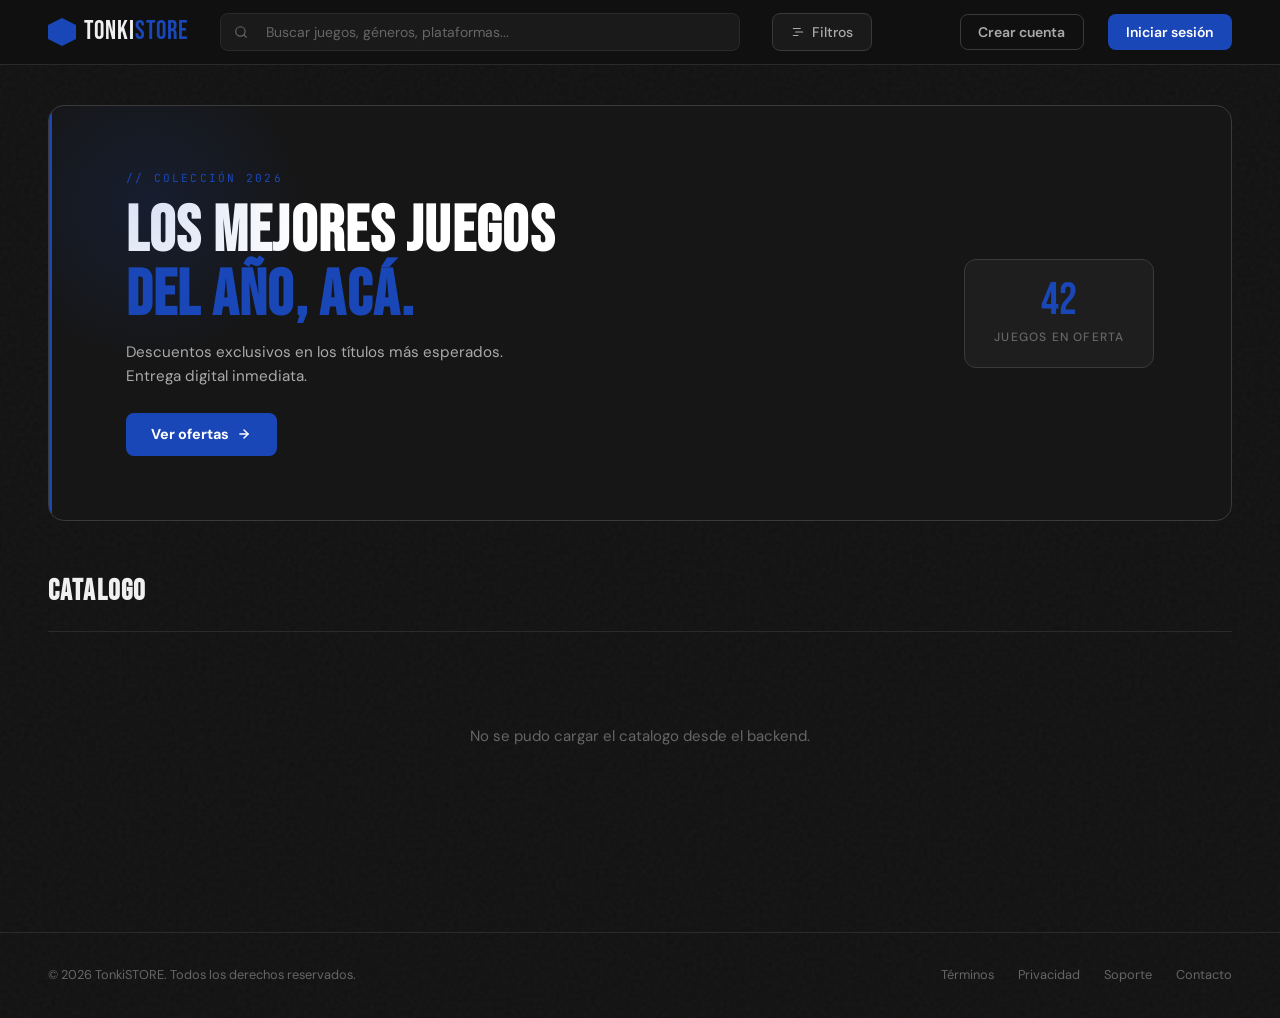
==== commit fd9aa0e6: "Update Sprint 3 features and docs" ====
--- a/frontend/index.html
+++ b/frontend/index.html
@@ -26,7 +26,7 @@
                     <input class="search-input" id="searchInput" type="text" placeholder="Buscar juegos, g&eacute;neros, plataformas..." autocomplete="off" />
                 </div>
 
-                <button class="btn-filter" id="filterBtn" type="button" disabled aria-disabled="true" title="Filtros pr&oacute;ximamente">
+                <button class="btn-filter" id="filterBtn" type="button" title="Abrir filtros" aria-label="Abrir filtros">
                     <svg width="14" height="14" viewBox="0 0 24 24" fill="none" stroke="currentColor" stroke-width="2" stroke-linecap="round" stroke-linejoin="round">
                         <line x1="4" y1="6" x2="16" y2="6" />
                         <line x1="8" y1="12" x2="20" y2="12" />
@@ -59,7 +59,6 @@
         </header>
 
         <div id="homeView">
-            <div id="globalAdminNotice" style="background: #fff7cc; border: 2px solid #ffd42a; padding: 12px; text-align: center; font-weight: 600; color: #333; margin: 12px; border-radius: 6px">Cuenta de prueba administrador: <strong>prueba@gmail.com</strong> — contraseña: <strong>password</strong>. Iniciá sesión con esa cuenta para acceder al <a href="admin.html">Panel de admin</a>.</div>
             <section class="hero">
                 <div class="hero__inner">
                     <div>
@@ -110,6 +109,117 @@
             <div class="detail-page-body" id="detailContent"></div>
         </div>
 
+        <div id="searchView" class="search-view" style="display: none">
+            <div class="search-container">
+                <button class="search-view__back-btn" id="searchBackBtn" aria-label="Volver">
+                    <svg width="20" height="20" viewBox="0 0 24 24" fill="none" stroke="currentColor" stroke-width="2" stroke-linecap="round" stroke-linejoin="round">
+                        <line x1="19" y1="12" x2="5" y2="12" />
+                        <polyline points="12 19 5 12 12 5" />
+                    </svg>
+                </button>
+
+                <section class="search-block">
+                    <h2 class="search-block__title">Búsqueda Avanzada</h2>
+                    <p class="search-block__description">Busca juegos por título, género o características. Usa el calendario para filtrar por fecha de lanzamiento.</p>
+
+                    <form id="advancedSearchForm" class="search-form">
+                        <!-- Búsqueda de palabras clave -->
+                        <div class="search-form__group">
+                            <label for="searchKeyword" class="search-form__label">Palabras clave</label>
+                            <div class="search-input-wrapper">
+                                <input type="text" id="searchKeyword" class="search-form__input" placeholder="Ingresa título, género o plataforma..." autocomplete="off" />
+                                <div class="search-autocomplete" id="searchAutocomplete" hidden></div>
+                            </div>
+                        </div>
+
+                        <!-- Categorías populares -->
+                        <div class="search-form__group search-form__group--categories">
+                            <label class="search-form__label">Categorías populares</label>
+                            <div class="categories-grid" id="categoriesGrid"></div>
+                        </div>
+
+                        <!-- Rango de fechas con inputs nativos -->
+                        <div class="search-form__group search-form__group--date-range">
+                            <label class="search-form__label">Rango de fecha de lanzamiento</label>
+                            <div class="date-range-wrapper">
+                                <div class="date-input-wrapper">
+                                    <label for="dateFrom" class="date-input-label">Desde</label>
+                                    <input type="date" id="dateFrom" class="date-input" />
+                                </div>
+                                <div class="date-input-wrapper">
+                                    <label for="dateTo" class="date-input-label">Hasta</label>
+                                    <input type="date" id="dateTo" class="date-input" />
+                                </div>
+                            </div>
+                        </div>
+
+                        <!-- Botón de búsqueda -->
+                        <div class="search-form__actions">
+                            <button type="submit" class="btn-search-submit">
+                                <svg width="16" height="16" viewBox="0 0 24 24" fill="none" stroke="currentColor" stroke-width="2" stroke-linecap="round" stroke-linejoin="round">
+                                    <circle cx="11" cy="11" r="8" />
+                                    <line x1="21" y1="21" x2="16.65" y2="16.65" />
+                                </svg>
+                                Buscar
+                            </button>
+                            <button type="reset" class="btn-search-reset">Limpiar filtros</button>
+                        </div>
+                    </form>
+                </section>
+
+                <!-- Resultados de búsqueda manteniendo la estructura de la página principal -->
+                <div id="searchResults" class="search-results">
+                    <!-- Resultados de búsqueda -->
+                    <section class="section" id="resultsSection" hidden>
+                        <div class="section__header">
+                            <h2 class="section__title" id="searchResultsTitle">Resultados</h2>
+                            <span class="section__count" id="searchResultsCount"></span>
+                        </div>
+                        <div class="product-grid" id="searchResultsGrid"></div>
+                        <div class="pagination" id="searchPagination"></div>
+                    </section>
+
+                    <!-- Mensaje cuando no hay resultados -->
+                    <div class="search-no-results" id="searchNoResults" hidden>
+                        <svg width="64" height="64" viewBox="0 0 24 24" fill="none" stroke="currentColor" stroke-width="1" stroke-linecap="round" stroke-linejoin="round">
+                            <circle cx="11" cy="11" r="8" />
+                            <line x1="21" y1="21" x2="16.65" y2="16.65" />
+                        </svg>
+                        <h3>No se encontraron resultados</h3>
+                        <p>Intenta con otros términos de búsqueda o ajusta el rango de fechas.</p>
+                    </div>
+                </div>
+            </div>
+        </div>
+
+        <div id="favoritesView" class="search-view" style="display: none">
+            <div class="search-container">
+                <button class="search-view__back-btn" id="favoritesBackBtn" aria-label="Volver">
+                    <svg width="20" height="20" viewBox="0 0 24 24" fill="none" stroke="currentColor" stroke-width="2" stroke-linecap="round" stroke-linejoin="round">
+                        <line x1="19" y1="12" x2="5" y2="12" />
+                        <polyline points="12 19 5 12 12 5" />
+                    </svg>
+                </button>
+
+                <section class="search-block">
+                    <h2 class="search-block__title">Mis favoritos</h2>
+                    <p class="search-block__description">Aquí aparecen los productos que marcaste como favoritos. Puedes eliminarlos con un solo clic.</p>
+                </section>
+
+                <div class="search-results">
+                    <section class="section" id="favoritesSection">
+                        <div class="section__header">
+                            <h2 class="section__title">Favoritos</h2>
+                        </div>
+                    <input class="search-input" id="searchInput" type="text" placeholder="Buscar juegos, g&eacute;neros, plataformas..." autocomplete="off" />
+                        </svg>
+                        <h3>No tienes favoritos aún</h3>
+                <button class="btn-filter" id="filterBtn" type="button" title="Abrir filtros" aria-label="Abrir filtros">
+                    </div>
+                </div>
+            </div>
+        </div>
+
         <div id="registerModal" class="login-page" hidden>
             <div class="login-card">
                 <h2 class="login-title">Crear Cuenta</h2>
@@ -181,6 +291,9 @@
         <script src="js/data.js"></script>
         <script src="js/favorites.js"></script>
         <script src="js/render.js"></script>
+        <script src="js/favorites-view.js"></script>
+        <script src="js/detail-availability.js"></script>
+        <script src="js/search-advanced.js"></script>
         <script src="js/router.js"></script>
         <script src="js/ui.js"></script>
         <script src="js/auth.js"></script>
--- a/frontend/css/styles.css
+++ b/frontend/css/styles.css
@@ -1,4 +1,4 @@
-/* ─── Design tokens ─────────────────────────────────────────────── */
+/* ��������� Design tokens ��������������������������������������������������������������������������������������������������������������������������������������������� */
 :root {
     --bg-base: #111111;
     --bg-card: #1a1a1a;
@@ -26,7 +26,7 @@
     --transition: 0.22s cubic-bezier(0.4, 0, 0.2, 1);
 }
 
-/* ─── Reset & base ──────────────────────────────────────────────── */
+/* ��������� Reset & base ������������������������������������������������������������������������������������������������������������������������������������������������ */
 *,
 *::before,
 *::after {
@@ -71,7 +71,7 @@
     display: none !important;
 }
 
-/* ─── Scrollbar ─────────────────────────────────────────────────── */
+/* ��������� Scrollbar ��������������������������������������������������������������������������������������������������������������������������������������������������������� */
 ::-webkit-scrollbar {
     width: 6px;
 }
@@ -83,7 +83,7 @@
     border-radius: 3px;
 }
 
-/* ─── Header ────────────────────────────────────────────────────── */
+/* ��������� Header ������������������������������������������������������������������������������������������������������������������������������������������������������������������ */
 .header {
     position: sticky;
     top: 0;
@@ -168,6 +168,39 @@
     pointer-events: none;
 }
 
+.search-advanced-btn {
+    position: absolute;
+    right: 0.5rem;
+    top: 50%;
+    transform: translateY(-50%);
+    width: 32px;
+    height: 32px;
+    display: inline-flex;
+    align-items: center;
+    justify-content: center;
+    border-radius: 6px;
+    border: 1px solid transparent;
+    color: var(--text-muted);
+    background: transparent;
+    transition:
+        color var(--transition),
+        border-color var(--transition),
+        background var(--transition),
+        transform var(--transition);
+    z-index: 2;
+}
+
+.search-advanced-btn:hover {
+    color: var(--accent);
+    border-color: var(--accent);
+    background: rgba(26, 71, 184, 0.08);
+}
+
+.search-advanced-btn:focus-visible {
+    outline: none;
+    box-shadow: var(--shadow-glow);
+}
+
 .btn-filter {
     display: flex;
     align-items: center;
@@ -248,7 +281,7 @@
     transform: translateY(-1px);
 }
 
-/* ─── Hero ───────────────────────────────────────────────────────── */
+/* ��������� Hero ��������������������������������������������������������������������������������������������������������������������������������������������������������������������������� */
 .hero {
     max-width: 1400px;
     margin: 2.5rem auto 0;
@@ -370,7 +403,7 @@
     letter-spacing: 0.1em;
 }
 
-/* ─── Section ────────────────────────────────────────────────────── */
+/* ��������� Section ������������������������������������������������������������������������������������������������������������������������������������������������������������������ */
 .section {
     max-width: 1400px;
     margin: 3rem auto;
@@ -399,14 +432,14 @@
     color: var(--text-muted);
 }
 
-/* ─── Product grid ───────────────────────────────────────────────── */
+/* ��������� Product grid ��������������������������������������������������������������������������������������������������������������������������������������������������� */
 .product-grid {
     display: grid;
     grid-template-columns: repeat(auto-fill, minmax(240px, 1fr));
     gap: 1.25rem;
 }
 
-/* ─── Product card ───────────────────────────────────────────────── */
+/* ��������� Product card ��������������������������������������������������������������������������������������������������������������������������������������������������� */
 .product-card {
     background: var(--bg-card);
     border: 1px solid var(--border);
@@ -590,7 +623,7 @@
     font-family: var(--font-mono);
 }
 
-/* ─── Detail full-screen view ───────────────────────────────────── */
+/* ��������� Detail full-screen view ��������������������������������������������������������������������������������������������������������������� */
 /* Hidden by default; router.js swaps display with #homeView */
 .detail-view {
     display: none;
@@ -1013,7 +1046,7 @@
     background: var(--accent-dim);
 }
 
-/* ─── Footer ────────────────────────────────────────────────────── */
+/* ��������� Footer ������������������������������������������������������������������������������������������������������������������������������������������������������������������ */
 .footer {
     border-top: 1px solid var(--border);
     margin-top: 4rem;
@@ -1050,7 +1083,7 @@
     color: var(--text-primary);
 }
 
-/* ─── No results ────────────────────────────────────────────────── */
+/* ��������� No results ������������������������������������������������������������������������������������������������������������������������������������������������������ */
 .no-results {
     grid-column: 1 / -1;
     text-align: center;
@@ -1070,7 +1103,7 @@
     height: 3rem;
 }
 
-/* ─── Responsive ────────────────────────────────────────────────── */
+/* ��������� Responsive ������������������������������������������������������������������������������������������������������������������������������������������������������ */
 @media (max-width: 900px) {
     .detail__layout {
         grid-template-columns: 1fr;
@@ -1146,7 +1179,7 @@
     }
 }
 
-/* ─── Auth buttons (header) ─────────────────────────────────────── */
+/* ��������� Auth buttons (header) ��������������������������������������������������������������������������������������������������������������������� */
 .btn-auth {
     font-size: 0.875rem;
     font-weight: 600;
@@ -1313,7 +1346,7 @@
     color: #ffd7d7;
 }
 
-/* ─── Product grid: 2 columns forced (sprint requirement) ────────── */
+/* ��������� Product grid: 2 columns forced (sprint requirement) ������������������������������ */
 .product-grid {
     grid-template-columns: 1fr 1fr;
 }
@@ -1325,7 +1358,7 @@
     }
 }
 
-/* ─── Pagination ─────────────────────────────────────────────────── */
+/* ��������� Pagination ��������������������������������������������������������������������������������������������������������������������������������������������������������� */
 .pagination {
     display: flex;
     align-items: center;
@@ -1368,7 +1401,7 @@
     cursor: not-allowed;
 }
 
-/* ─── Modal (Registro/Autenticación) ─────────────────────────────── */
+/* ��������� Modal (Registro/Autenticaci+�n) ��������������������������������������������������������������������������������������������� */
 .modal {
     display: flex;
     position: fixed;
@@ -1453,7 +1486,7 @@
     color: var(--text-primary);
 }
 
-/* ─── Login Page styles (non-modal) ────────────────────────────────── */
+/* ��������� Login Page styles (non-modal) ������������������������������������������������������������������������������������������������������ */
 .login-page {
     display: flex;
     position: fixed;
@@ -1503,7 +1536,7 @@
     margin-bottom: 0.5rem;
 }
 
-/* ─── Form styles ────────────────────────────────────────────────── */
+/* ��������� Form styles ������������������������������������������������������������������������������������������������������������������������������������������������������ */
 .register-form {
     padding: 1.5rem;
     display: flex;
@@ -1632,7 +1665,7 @@
     font-weight: 500;
 }
 
-/* ─── Responsive modal ───────────────────────────────────────────── */
+/* ��������� Responsive modal ��������������������������������������������������������������������������������������������������������������������������������������� */
 @media (max-width: 480px) {
     .modal__content {
         max-width: 95%;
@@ -1657,3 +1690,585 @@
         width: 100%;
     }
 }
+
+/* ─── Search, Favorites and Availability ───────────────────────── */
+.search-view {
+    display: none;
+    min-height: 100vh;
+    background: var(--bg-base);
+    background-image: url("data:image/svg+xml,%3Csvg viewBox='0 0 256 256' xmlns='http://www.w3.org/2000/svg'%3E%3Cfilter id='noise'%3E%3CfeTurbulence type='fractalNoise' baseFrequency='0.9' numOctaves='4' stitchTiles='stitch'/%3E%3C/filter%3E%3Crect width='100%25' height='100%25' filter='url(%23noise)' opacity='0.04'/%3E%3C/svg%3E");
+}
+
+.search-view[hidden] {
+    display: none !important;
+}
+
+.search-container {
+    max-width: 1400px;
+    margin: 0 auto;
+    padding: 2rem clamp(1.5rem, 4vw, 3rem) 3rem;
+}
+
+.search-view__back-btn {
+    display: inline-flex;
+    align-items: center;
+    justify-content: center;
+    width: 40px;
+    height: 40px;
+    border-radius: 8px;
+    border: 1px solid var(--border);
+    background: var(--bg-card);
+    color: var(--text-secondary);
+    margin-bottom: 1.5rem;
+    transition:
+        border-color var(--transition),
+        color var(--transition),
+        background var(--transition);
+}
+
+.search-view__back-btn:hover {
+    border-color: var(--accent);
+    color: var(--accent);
+    background: rgba(26, 71, 184, 0.08);
+}
+
+.search-block {
+    margin-bottom: 3rem;
+    padding-bottom: 2rem;
+    border-bottom: 1px solid var(--border);
+}
+
+.search-block__title {
+    font-family: var(--font-display);
+    font-size: clamp(2rem, 5vw, 3.2rem);
+    line-height: 1;
+    letter-spacing: 0.04em;
+    color: var(--text-primary);
+    margin-bottom: 0.75rem;
+}
+
+.search-block__description {
+    font-size: 1rem;
+    line-height: 1.6;
+    color: var(--text-secondary);
+    max-width: 720px;
+}
+
+.search-form {
+    display: flex;
+    flex-direction: column;
+    gap: 2rem;
+}
+
+.search-form__group {
+    display: flex;
+    flex-direction: column;
+    gap: 0.8rem;
+}
+
+.search-form__label {
+    font-size: 0.95rem;
+    font-weight: 600;
+    color: var(--text-primary);
+}
+
+.search-input-wrapper {
+    position: relative;
+}
+
+.search-form__input {
+    width: 100%;
+    padding: 0.9rem 1.1rem;
+    border: 1px solid var(--border);
+    border-radius: 10px;
+    background: var(--bg-card);
+    color: var(--text-primary);
+    font-family: var(--font-body);
+    font-size: 0.95rem;
+    transition:
+        border-color var(--transition),
+        box-shadow var(--transition),
+        background var(--transition);
+    outline: none;
+}
+
+.search-form__input:focus {
+    border-color: var(--accent);
+    background: rgba(26, 71, 184, 0.03);
+    box-shadow: 0 0 0 3px rgba(26, 71, 184, 0.14);
+}
+
+.search-autocomplete {
+    position: absolute;
+    top: calc(100% + 0.5rem);
+    left: 0;
+    right: 0;
+    background: var(--bg-card);
+    border: 1px solid var(--border);
+    border-radius: 10px;
+    max-height: 280px;
+    overflow-y: auto;
+    z-index: 10;
+    box-shadow: var(--shadow-card);
+}
+
+.search-autocomplete[hidden] {
+    display: none !important;
+}
+
+.date-range-wrapper {
+    display: grid;
+    grid-template-columns: repeat(2, minmax(0, 1fr));
+    gap: 1rem;
+}
+
+.date-input-wrapper {
+    display: flex;
+    flex-direction: column;
+    gap: 0.5rem;
+}
+
+.date-input-label {
+    font-size: 0.9rem;
+    font-weight: 600;
+    color: var(--text-primary);
+}
+
+.date-input {
+    width: 100%;
+    padding: 0.9rem 1rem;
+    border: 1px solid var(--border);
+    border-radius: 10px;
+    background: var(--bg-card);
+    color: var(--text-primary);
+    font-family: var(--font-body);
+    font-size: 0.95rem;
+    transition:
+        border-color var(--transition),
+        box-shadow var(--transition),
+        background var(--transition);
+    outline: none;
+}
+
+.date-input:focus {
+    border-color: var(--accent);
+    background: rgba(26, 71, 184, 0.03);
+    box-shadow: 0 0 0 3px rgba(26, 71, 184, 0.14);
+}
+
+.date-input::-webkit-calendar-picker-indicator {
+    cursor: pointer;
+    opacity: 0.72;
+}
+
+.autocomplete-item {
+    padding: 0.75rem 1rem;
+    display: flex;
+    align-items: center;
+    gap: 0.6rem;
+    cursor: pointer;
+    color: var(--text-secondary);
+    font-size: 0.9rem;
+    border-bottom: 1px solid var(--border);
+}
+
+.autocomplete-item:last-child {
+    border-bottom: none;
+}
+
+.autocomplete-item:hover {
+    background: var(--accent-dim);
+    color: var(--accent);
+}
+
+.date-range-picker {
+    display: flex;
+    flex-direction: column;
+    gap: 1rem;
+}
+
+.date-range-picker__header {
+    display: flex;
+    align-items: flex-start;
+    justify-content: space-between;
+    gap: 1rem;
+}
+
+.date-range-picker__hint {
+    max-width: 640px;
+    color: var(--text-secondary);
+    font-size: 0.95rem;
+}
+
+.date-range-picker__nav {
+    display: inline-flex;
+    gap: 0.5rem;
+    flex-shrink: 0;
+}
+
+.date-range-picker__nav-btn {
+    width: 40px;
+    height: 40px;
+    border-radius: 10px;
+    border: 1px solid var(--border);
+    background: var(--bg-card);
+    color: var(--text-primary);
+    font-size: 1.1rem;
+    transition:
+        border-color var(--transition),
+        background var(--transition),
+        transform var(--transition);
+}
+
+.date-range-picker__nav-btn:hover {
+    border-color: var(--accent);
+    background: rgba(26, 71, 184, 0.08);
+    transform: translateY(-1px);
+}
+
+.date-range-picker__summary {
+    font-size: 0.92rem;
+    color: var(--text-muted);
+}
+
+.search-form__actions {
+    display: flex;
+    gap: 1rem;
+    flex-wrap: wrap;
+    margin-top: 0.5rem;
+}
+
+.btn-search-submit,
+.btn-search-reset {
+    padding: 0.85rem 1.5rem;
+    font-weight: 700;
+    font-size: 0.95rem;
+    border-radius: 10px;
+    transition:
+        opacity var(--transition),
+        transform var(--transition),
+        border-color var(--transition),
+        color var(--transition),
+        background var(--transition);
+    display: inline-flex;
+    align-items: center;
+    gap: 0.5rem;
+    cursor: pointer;
+}
+
+.btn-search-submit {
+    background: var(--accent);
+    color: #ffffff;
+    border: 1px solid var(--accent);
+    flex: 1;
+    min-width: 200px;
+    justify-content: center;
+}
+
+.btn-search-submit:hover {
+    opacity: 0.92;
+    transform: translateY(-2px);
+}
+
+.btn-search-reset {
+    background: transparent;
+    color: var(--text-secondary);
+    border: 1px solid var(--border);
+}
+
+.btn-search-reset:hover {
+    border-color: var(--text-primary);
+    color: var(--text-primary);
+}
+
+.date-range-calendars {
+    display: grid;
+    grid-template-columns: repeat(2, minmax(0, 1fr));
+    gap: 1rem;
+}
+
+.search-calendar {
+    border: 1px solid var(--border);
+    border-radius: 14px;
+    background: var(--bg-card);
+    padding: 1rem;
+    box-shadow: var(--shadow-card);
+}
+
+.search-calendar__header {
+    display: flex;
+    align-items: center;
+    justify-content: space-between;
+    margin-bottom: 0.8rem;
+}
+
+.search-calendar__month {
+    font-family: var(--font-display);
+    font-size: 1.35rem;
+    letter-spacing: 0.04em;
+    text-transform: capitalize;
+}
+
+.search-calendar__grid {
+    display: grid;
+    grid-template-columns: repeat(7, minmax(0, 1fr));
+    gap: 0.35rem;
+}
+
+.search-calendar__weekday {
+    font-size: 0.72rem;
+    font-weight: 700;
+    text-align: center;
+    color: var(--text-muted);
+    padding: 0.25rem 0;
+}
+
+.search-calendar__day {
+    min-height: 42px;
+    border-radius: 10px;
+    border: 1px solid transparent;
+    background: transparent;
+    color: var(--text-primary);
+    display: flex;
+    align-items: center;
+    justify-content: center;
+    font-size: 0.92rem;
+    font-weight: 500;
+    transition:
+        border-color var(--transition),
+        background var(--transition),
+        color var(--transition),
+        transform var(--transition);
+}
+
+.search-calendar__day:hover {
+    border-color: var(--accent);
+    background: rgba(26, 71, 184, 0.08);
+    transform: translateY(-1px);
+}
+
+.search-calendar__day--empty {
+    pointer-events: none;
+    opacity: 0;
+}
+
+.search-calendar__day--today {
+    border-color: rgba(26, 71, 184, 0.28);
+}
+
+.search-calendar__day--range {
+    background: rgba(26, 71, 184, 0.12);
+    border-color: rgba(26, 71, 184, 0.18);
+}
+
+.search-calendar__day--selected {
+    background: var(--accent);
+    color: #ffffff;
+    border-color: var(--accent);
+    font-weight: 700;
+}
+
+.search-results {
+    margin-top: 3rem;
+}
+
+.categories-grid {
+    display: grid;
+    grid-template-columns: repeat(auto-fill, minmax(180px, 1fr));
+    gap: 1rem;
+}
+
+.category-card {
+    padding: 1.2rem;
+    border: 1px solid var(--border);
+    border-radius: 12px;
+    background: linear-gradient(135deg, rgba(26, 71, 184, 0.08), rgba(26, 71, 184, 0.02));
+    text-align: center;
+    cursor: pointer;
+    transition:
+        border-color var(--transition),
+        background var(--transition),
+        transform var(--transition);
+}
+
+.category-card:hover {
+    border-color: var(--accent);
+    background: linear-gradient(135deg, rgba(26, 71, 184, 0.15), rgba(26, 71, 184, 0.08));
+    transform: translateY(-4px);
+}
+
+.category-card__icon {
+    font-size: 2rem;
+    margin-bottom: 0.5rem;
+}
+
+.category-card__name {
+    font-size: 0.9rem;
+    font-weight: 600;
+    color: var(--text-primary);
+}
+
+.category-card__count {
+    margin-top: 0.35rem;
+    font-size: 0.8rem;
+    color: var(--text-muted);
+}
+
+.detail__availability {
+    margin-top: 1.5rem;
+}
+
+.detail__rental {
+    margin-top: 1.5rem;
+    padding: 1.1rem;
+    border: 1px solid var(--border);
+    border-radius: 14px;
+    background: rgba(255, 255, 255, 0.02);
+}
+
+.detail__section-header--stacked {
+    align-items: flex-start;
+    flex-direction: column;
+    gap: 0.4rem;
+}
+
+.detail__section-note {
+    color: var(--text-secondary);
+    font-size: 0.92rem;
+    line-height: 1.5;
+}
+
+.rental-form {
+    display: flex;
+    flex-direction: column;
+    gap: 1rem;
+    margin-top: 1rem;
+}
+
+.rental-form__fields {
+    display: grid;
+    grid-template-columns: repeat(2, minmax(0, 1fr));
+    gap: 1rem;
+}
+
+.rental-form__field {
+    display: flex;
+    flex-direction: column;
+    gap: 0.45rem;
+    color: var(--text-primary);
+    font-size: 0.92rem;
+    font-weight: 600;
+}
+
+.rental-form__input {
+    width: 100%;
+}
+
+.rental-summary {
+    display: grid;
+    grid-template-columns: repeat(3, minmax(0, 1fr));
+    gap: 0.85rem;
+}
+
+.rental-summary__item {
+    display: flex;
+    flex-direction: column;
+    gap: 0.35rem;
+    padding: 0.85rem 0.95rem;
+    border: 1px solid var(--border);
+    border-radius: 10px;
+    background: rgba(255, 255, 255, 0.03);
+}
+
+.rental-summary__label {
+    font-family: var(--font-mono);
+    font-size: 0.68rem;
+    letter-spacing: 0.16em;
+    text-transform: uppercase;
+    color: var(--text-muted);
+}
+
+.rental-summary__value {
+    font-size: 1.05rem;
+    font-weight: 700;
+    color: var(--text-primary);
+}
+
+.rental-summary__value--accent {
+    color: var(--accent);
+}
+
+.rental-warning {
+    color: #f5c15e;
+    font-size: 0.92rem;
+    line-height: 1.6;
+}
+
+.rental-feedback {
+    font-size: 0.92rem;
+    line-height: 1.6;
+    color: var(--text-secondary);
+}
+
+.rental-feedback--error {
+    color: #ff9b9b;
+}
+
+.rental-feedback--success {
+    color: #8ddc9d;
+}
+
+.rental-form__submit {
+    align-self: flex-start;
+}
+
+@media (max-width: 680px) {
+    .search-container {
+        padding: 1.5rem 1.25rem 2rem;
+    }
+
+    .search-block__title {
+        font-size: 1.6rem;
+    }
+
+    .search-block__description {
+        font-size: 0.9rem;
+    }
+
+    .search-form__actions {
+        flex-direction: column;
+    }
+
+    .btn-search-submit,
+    .btn-search-reset {
+        width: 100%;
+        min-width: auto;
+        justify-content: center;
+    }
+
+    .date-range-picker__header {
+        flex-direction: column;
+    }
+
+    .date-range-picker__nav {
+        width: 100%;
+        justify-content: flex-start;
+    }
+
+    .search-calendar {
+        padding: 0.85rem;
+    }
+
+    .search-calendar__month {
+        font-size: 1.15rem;
+    }
+
+    .rental-form__fields,
+    .rental-summary {
+        grid-template-columns: 1fr;
+    }
+
+    .rental-form__submit {
+        width: 100%;
+    }
+}
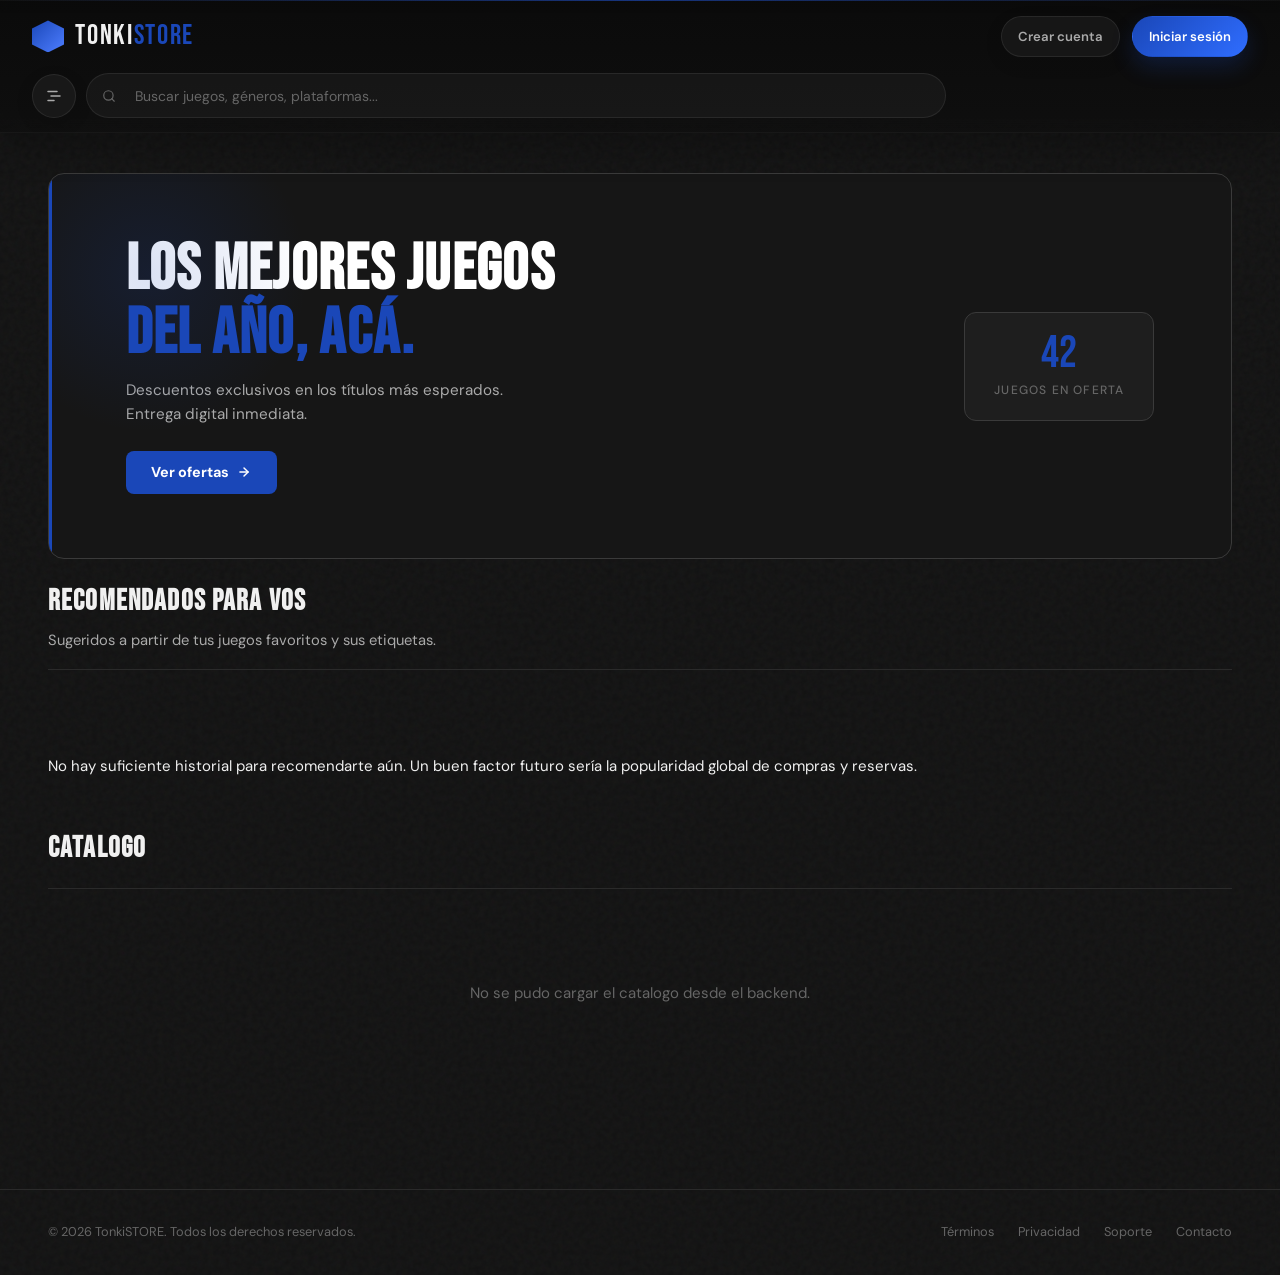
==== commit 548134f2: "Update sprint 4 docs and UI changes" ====
--- a/frontend/index.html
+++ b/frontend/index.html
@@ -13,48 +13,71 @@
     <body data-page="store">
         <header class="header">
             <div class="header__inner">
-                <div class="logo">
-                    <div class="logo__icon"></div>
-                    <span class="logo__text">TONKI<span>STORE</span></span>
-                </div>
-
-                <div class="search-wrapper">
-                    <svg class="search-icon" width="14" height="14" viewBox="0 0 24 24" fill="none" stroke="currentColor" stroke-width="2" stroke-linecap="round" stroke-linejoin="round">
-                        <circle cx="11" cy="11" r="8" />
-                        <line x1="21" y1="21" x2="16.65" y2="16.65" />
-                    </svg>
-                    <input class="search-input" id="searchInput" type="text" placeholder="Buscar juegos, g&eacute;neros, plataformas..." autocomplete="off" />
-                </div>
-
-                <button class="btn-filter" id="filterBtn" type="button" title="Abrir filtros" aria-label="Abrir filtros">
-                    <svg width="14" height="14" viewBox="0 0 24 24" fill="none" stroke="currentColor" stroke-width="2" stroke-linecap="round" stroke-linejoin="round">
-                        <line x1="4" y1="6" x2="16" y2="6" />
-                        <line x1="8" y1="12" x2="20" y2="12" />
-                        <line x1="4" y1="18" x2="12" y2="18" />
-                    </svg>
-                    Filtros
-                </button>
-
-                <button class="btn-filter" id="favoritesBtn" type="button" hidden aria-pressed="false">Mis favoritos</button>
-
-                <nav class="header__nav">
-                    <a href="admin.html" class="btn-admin" id="adminLink" hidden>Panel de admin</a>
-                    <button class="btn-auth btn-auth--outline" id="openRegisterBtn" type="button">Crear cuenta</button>
-                    <button class="btn-auth btn-auth--filled" id="openLoginBtn" type="button">Iniciar sesi&oacute;n</button>
-
-                    <div class="auth-user auth-user--hidden" id="authUserMenu" hidden>
-                        <button class="auth-user__trigger" id="avatarBtn" type="button" aria-label="Abrir men&uacute; de usuario" aria-haspopup="true" aria-expanded="false">
-                            <span class="auth-user__avatar" id="avatarInitials">TS</span>
-                            <span class="auth-user__name" id="avatarName">Usuario</span>
+                <div class="header__top">
+                    <div class="logo">
+                        <div class="logo__icon"></div>
+                        <span class="logo__text">TONKI<span>STORE</span></span>
+                    </div>
+
+                    <nav class="header__nav">
+                        <a href="admin.html" class="btn-admin" id="adminLink" hidden>Panel de admin</a>
+                        <button class="btn-auth btn-auth--outline" id="openRegisterBtn" type="button">Crear cuenta</button>
+                        <button class="btn-auth btn-auth--filled" id="openLoginBtn" type="button">Iniciar sesi&oacute;n</button>
+
+                        <div class="auth-user auth-user--hidden" id="authUserMenu" hidden>
+                            <button class="auth-user__trigger" id="avatarBtn" type="button" aria-label="Abrir men&uacute; de usuario" aria-haspopup="true" aria-expanded="false">
+                                <span class="auth-user__avatar" id="avatarInitials">TS</span>
+                                <span class="auth-user__name" id="avatarName">Usuario</span>
+                            </button>
+
+                            <div class="auth-user__menu" id="avatarMenu" hidden>
+                                <p class="auth-user__menu-name" id="authMenuName">Usuario</p>
+                                <p class="auth-user__menu-email" id="authMenuEmail">usuario@correo.com</p>
+                                <button class="auth-user__logout" id="logoutBtn" type="button">Cerrar sesi&oacute;n</button>
+                            </div>
+                        </div>
+                    </nav>
+                </div>
+
+                <div class="header__searchbar">
+                    <button class="btn-filter btn-filter--icon" id="filterBtn" type="button" title="Abrir filtros" aria-label="Abrir filtros">
+                        <svg width="14" height="14" viewBox="0 0 24 24" fill="none" stroke="currentColor" stroke-width="2" stroke-linecap="round" stroke-linejoin="round">
+                            <line x1="4" y1="6" x2="16" y2="6" />
+                            <line x1="8" y1="12" x2="20" y2="12" />
+                            <line x1="4" y1="18" x2="12" y2="18" />
+                        </svg>
+                        <span class="sr-only">Filtros</span>
+                    </button>
+
+                    <div class="search-wrapper">
+                        <svg class="search-icon" width="14" height="14" viewBox="0 0 24 24" fill="none" stroke="currentColor" stroke-width="2" stroke-linecap="round" stroke-linejoin="round">
+                            <circle cx="11" cy="11" r="8" />
+                            <line x1="21" y1="21" x2="16.65" y2="16.65" />
+                        </svg>
+                        <input class="search-input" id="searchInput" type="text" placeholder="Buscar juegos, g&eacute;neros, plataformas..." autocomplete="off" />
+                    </div>
+
+                    <div class="header__quick-actions" aria-label="Accesos rápidos">
+                        <button class="btn-filter btn-filter--icon" id="cartBtn" type="button" hidden aria-pressed="false" title="Carrito" aria-label="Carrito">
+                            <svg width="18" height="18" viewBox="0 0 24 24" fill="none" stroke="currentColor" stroke-width="2" stroke-linecap="round" stroke-linejoin="round">
+                                <path d="M7 4h-2l-1 2H2v2h1l3.6 7.59-1.35 2.45A1 1 0 0 0 6 19h12v-2H7.42a.25.25 0 0 1-.23-.15L7.1 16h9.45a1 1 0 0 0 .96-.74l1.54-6.17A1 1 0 0 0 18.1 8H6.21l-.94-2z" />
+                                <circle cx="10" cy="21" r="1" />
+                                <circle cx="18" cy="21" r="1" />
+                            </svg>
                         </button>
-
-                        <div class="auth-user__menu" id="avatarMenu" hidden>
-                            <p class="auth-user__menu-name" id="authMenuName">Usuario</p>
-                            <p class="auth-user__menu-email" id="authMenuEmail">usuario@correo.com</p>
-                            <button class="auth-user__logout" id="logoutBtn" type="button">Cerrar sesi&oacute;n</button>
-                        </div>
-                    </div>
-                </nav>
+                        <button class="btn-filter btn-filter--icon" id="favoritesBtn" type="button" hidden aria-pressed="false" title="Favoritos" aria-label="Favoritos">
+                            <svg width="18" height="18" viewBox="0 0 24 24" fill="none" stroke="currentColor" stroke-width="2" stroke-linecap="round" stroke-linejoin="round">
+                                <path d="M12 21s-6.5-4.35-9-8.5C1.2 9 3 6 6.5 6c2 0 3.5 1.1 4.5 2.5C12 7.1 13.5 6 15.5 6 19 6 20.8 9 21 12.5 18.5 16.65 12 21 12 21z" />
+                            </svg>
+                        </button>
+                        <button class="btn-filter btn-filter--icon" id="libraryBtn" type="button" hidden aria-pressed="false" title="Biblioteca" aria-label="Biblioteca">
+                            <svg width="18" height="18" viewBox="0 0 24 24" fill="none" stroke="currentColor" stroke-width="2" stroke-linecap="round" stroke-linejoin="round">
+                                <path d="M4 19.5A2.5 2.5 0 0 1 6.5 17H20" />
+                                <path d="M6.5 3H20v18H6.5A2.5 2.5 0 0 1 4 18.5v-13A2.5 2.5 0 0 1 6.5 3z" />
+                            </svg>
+                        </button>
+                    </div>
+                </div>
             </div>
         </header>
 
@@ -62,13 +85,12 @@
             <section class="hero">
                 <div class="hero__inner">
                     <div>
-                        <p class="hero__label">// Colecci&oacute;n 2026</p>
                         <h1 class="hero__title">
                             Los mejores juegos
                             <span>del a&ntilde;o, ac&aacute;.</span>
                         </h1>
                         <p class="hero__sub">Descuentos exclusivos en los t&iacute;tulos m&aacute;s esperados. Entrega digital inmediata.</p>
-                        <a class="hero__cta" href="#productGrid">
+                        <a class="hero__cta" href="#" id="heroOffersBtn">
                             Ver ofertas
                             <svg width="14" height="14" viewBox="0 0 24 24" fill="none" stroke="currentColor" stroke-width="2.5" stroke-linecap="round" stroke-linejoin="round">
                                 <line x1="5" y1="12" x2="19" y2="12" />
@@ -81,6 +103,18 @@
                         <span class="hero__badge-label">Juegos en oferta</span>
                     </div>
                 </div>
+            </section>
+
+            <section class="section recommendations-section" id="recommendationsSection" hidden>
+                <div class="section__header">
+                    <div>
+                        <h2 class="section__title">Recomendados para vos</h2>
+                        <p class="recommendations-section__description">Sugeridos a partir de tus juegos favoritos y sus etiquetas.</p>
+                    </div>
+                </div>
+                <div class="recommendations-grid" id="recommendationsGrid"></div>
+                <div class="pagination" id="recommendationsPagination"></div>
+                <div class="recommendations-empty" id="recommendationsEmpty" hidden></div>
             </section>
 
             <main class="section">
@@ -109,6 +143,25 @@
             <div class="detail-page-body" id="detailContent"></div>
         </div>
 
+        <div id="previewView" class="preview-view" style="display: none">
+            <div class="preview-container">
+                <button class="preview-view__back-btn" id="previewBackBtn" aria-label="Volver al detalle">
+                    <svg width="20" height="20" viewBox="0 0 24 24" fill="none" stroke="currentColor" stroke-width="2" stroke-linecap="round" stroke-linejoin="round">
+                        <line x1="19" y1="12" x2="5" y2="12" />
+                        <polyline points="12 19 5 12 12 5" />
+                    </svg>
+                </button>
+
+                <div id="previewContent"></div>
+            </div>
+        </div>
+
+        <div id="confirmationView" class="preview-view" style="display: none">
+            <div class="preview-container">
+                <div id="confirmationContent"></div>
+            </div>
+        </div>
+
         <div id="searchView" class="search-view" style="display: none">
             <div class="search-container">
                 <button class="search-view__back-btn" id="searchBackBtn" aria-label="Volver">
@@ -126,9 +179,17 @@
                         <!-- Búsqueda de palabras clave -->
                         <div class="search-form__group">
                             <label for="searchKeyword" class="search-form__label">Palabras clave</label>
-                            <div class="search-input-wrapper">
-                                <input type="text" id="searchKeyword" class="search-form__input" placeholder="Ingresa título, género o plataforma..." autocomplete="off" />
-                                <div class="search-autocomplete" id="searchAutocomplete" hidden></div>
+                            <div class="search-form__keyword-row">
+                                <div class="search-input-wrapper search-form__keyword-field">
+                                    <input type="text" id="searchKeyword" class="search-form__input" placeholder="Ingresa título, género o plataforma..." autocomplete="off" />
+                                    <div class="search-autocomplete" id="searchAutocomplete" hidden></div>
+                                </div>
+
+                                <label class="search-form__checkbox search-form__checkbox--inline">
+                                    <input type="checkbox" id="searchOffersOnly" class="search-form__checkbox-input" />
+                                    <span class="search-form__checkbox-box" aria-hidden="true"></span>
+                                    <span class="search-form__checkbox-text">En oferta</span>
+                                </label>
                             </div>
                         </div>
 
@@ -203,7 +264,6 @@
 
                 <section class="search-block">
                     <h2 class="search-block__title">Mis favoritos</h2>
-                    <p class="search-block__description">Aquí aparecen los productos que marcaste como favoritos. Puedes eliminarlos con un solo clic.</p>
                 </section>
 
                 <div class="search-results">
@@ -211,12 +271,72 @@
                         <div class="section__header">
                             <h2 class="section__title">Favoritos</h2>
                         </div>
-                    <input class="search-input" id="searchInput" type="text" placeholder="Buscar juegos, g&eacute;neros, plataformas..." autocomplete="off" />
-                        </svg>
-                        <h3>No tienes favoritos aún</h3>
-                <button class="btn-filter" id="filterBtn" type="button" title="Abrir filtros" aria-label="Abrir filtros">
-                    </div>
-                </div>
+
+                        <div class="product-grid" id="favoritesGrid"></div>
+                        <div class="pagination" id="favoritesPagination"></div>
+                        <div class="no-results" id="favoritesNoResults" hidden>
+                            <h3>No tienes favoritos aún</h3>
+                            <p>Agrega juegos a favoritos desde el catálogo para verlos aquí.</p>
+                        </div>
+                    </section>
+                </div>
+            </div>
+        </div>
+
+        <div id="libraryView" class="search-view" style="display: none">
+            <div class="search-container">
+                <button class="search-view__back-btn" id="libraryBackBtn" aria-label="Volver">
+                    <svg width="20" height="20" viewBox="0 0 24 24" fill="none" stroke="currentColor" stroke-width="2" stroke-linecap="round" stroke-linejoin="round">
+                        <line x1="19" y1="12" x2="5" y2="12" />
+                        <polyline points="12 19 5 12 12 5" />
+                    </svg>
+                </button>
+
+                <section class="search-block">
+                    <h2 class="search-block__title">Mi biblioteca</h2>
+                    <p class="search-block__description">Acá ves claramente tus juegos comprados y los que tienes alquilados actualmente.</p>
+                </section>
+
+                <div id="libraryStatus" class="library-status" hidden></div>
+
+                <div class="library-layout">
+                    <section class="section" id="libraryPurchasesSection">
+                        <div class="section__header">
+                            <h2 class="section__title">Comprados</h2>
+                            <span class="section__count" id="libraryPurchasesCount"></span>
+                        </div>
+                        <div class="library-grid" id="libraryPurchasesGrid"></div>
+                        <div class="no-results" id="libraryPurchasesEmpty" hidden>
+                            <h3>No tienes compras todavía</h3>
+                            <p>Cuando compres juegos, aparecerán aquí.</p>
+                        </div>
+                    </section>
+
+                    <section class="section" id="libraryRentalsSection">
+                        <div class="section__header">
+                            <h2 class="section__title">Alquilados</h2>
+                            <span class="section__count" id="libraryRentalsCount"></span>
+                        </div>
+                        <div class="library-grid" id="libraryRentalsGrid"></div>
+                        <div class="no-results" id="libraryRentalsEmpty" hidden>
+                            <h3>No tienes alquileres activos</h3>
+                            <p>Cuando alquiles un juego, aparecerá aquí hasta su vencimiento.</p>
+                        </div>
+                    </section>
+                </div>
+            </div>
+        </div>
+
+        <div id="cartView" class="preview-view" style="display: none">
+            <div class="preview-container">
+                <button class="preview-view__back-btn" id="cartBackBtn" aria-label="Volver al catálogo">
+                    <svg width="20" height="20" viewBox="0 0 24 24" fill="none" stroke="currentColor" stroke-width="2" stroke-linecap="round" stroke-linejoin="round">
+                        <line x1="19" y1="12" x2="5" y2="12" />
+                        <polyline points="12 19 5 12 12 5" />
+                    </svg>
+                </button>
+
+                <div id="cartContent"></div>
             </div>
         </div>
 
@@ -290,8 +410,11 @@
 
         <script src="js/data.js"></script>
         <script src="js/favorites.js"></script>
+        <script src="js/cart.js"></script>
         <script src="js/render.js"></script>
+        <script src="js/recommendations.js"></script>
         <script src="js/favorites-view.js"></script>
+        <script src="js/library-view.js"></script>
         <script src="js/detail-availability.js"></script>
         <script src="js/search-advanced.js"></script>
         <script src="js/router.js"></script>
--- a/frontend/css/styles.css
+++ b/frontend/css/styles.css
@@ -1,4 +1,4 @@
-/* ��������� Design tokens ��������������������������������������������������������������������������������������������������������������������������������������������� */
+/*  Design tokens  */
 :root {
     --bg-base: #111111;
     --bg-card: #1a1a1a;
@@ -26,7 +26,7 @@
     --transition: 0.22s cubic-bezier(0.4, 0, 0.2, 1);
 }
 
-/* ��������� Reset & base ������������������������������������������������������������������������������������������������������������������������������������������������ */
+/*  Reset & base  */
 *,
 *::before,
 *::after {
@@ -71,7 +71,7 @@
     display: none !important;
 }
 
-/* ��������� Scrollbar ��������������������������������������������������������������������������������������������������������������������������������������������������������� */
+/*  Scrollbar  */
 ::-webkit-scrollbar {
     width: 6px;
 }
@@ -83,46 +83,113 @@
     border-radius: 3px;
 }
 
-/* ��������� Header ������������������������������������������������������������������������������������������������������������������������������������������������������������������ */
+/*  Header  */
 .header {
     position: sticky;
     top: 0;
     z-index: 100;
-    background: #111111ee;
+    background: linear-gradient(180deg, rgba(10, 10, 10, 0.96), rgba(15, 15, 15, 0.9));
     backdrop-filter: blur(16px);
     -webkit-backdrop-filter: blur(16px);
-    border-bottom: 1px solid var(--border);
-    padding: 0 clamp(1.5rem, 4vw, 3rem);
+    border-bottom: 1px solid rgba(255, 255, 255, 0.06);
+    box-shadow:
+        0 1px 0 rgba(255, 255, 255, 0.03) inset,
+        0 14px 32px rgba(0, 0, 0, 0.22);
+    position: sticky;
+    overflow: visible;
+    padding: 0 clamp(1rem, 3vw, 2rem);
+}
+
+.header::before {
+    content: "";
+    position: absolute;
+    inset: 0 0 auto 0;
+    height: 1px;
+    background: linear-gradient(90deg, transparent, rgba(26, 71, 184, 0.65), transparent);
+    pointer-events: none;
 }
 
 .header__inner {
     max-width: 1400px;
     margin: 0 auto;
-    height: 64px;
-    display: flex;
-    align-items: center;
-    gap: 2rem;
+    min-height: 92px;
+    display: flex;
+    flex-direction: column;
+    align-items: center;
+    gap: 0.85rem;
+    padding: 1rem 0 0.85rem;
+}
+
+.header__top {
+    width: 100%;
+    display: flex;
+    align-items: center;
+    gap: 1rem;
+}
+
+.header__searchbar {
+    width: 100%;
+    display: flex;
+    align-items: center;
+    justify-content: center;
+    gap: 0.65rem;
+    flex-wrap: wrap;
+    padding: 0.15rem 0 0;
+}
+
+.header__quick-actions {
+    display: flex;
+    align-items: center;
+    gap: 0.45rem;
+    margin-left: auto;
+    flex-wrap: wrap;
+}
+
+.header__searchbar .search-wrapper {
+    flex: 1 1 0;
+    min-width: 0;
+    max-width: 860px;
+}
+
+.header__searchbar .btn-filter--icon {
+    flex: 0 0 auto;
+}
+
+.header__actions {
+    display: none;
+    align-items: center;
+    justify-content: flex-start;
+    gap: 0.45rem;
+    flex-wrap: wrap;
+    width: 100%;
+    padding: 0.7rem 0 0;
+    border-top: 1px solid rgba(255, 255, 255, 0.05);
+    grid-area: actions;
 }
 
 .logo {
     display: flex;
     align-items: center;
-    gap: 0.5rem;
+    gap: 0.7rem;
     flex-shrink: 0;
+    padding: 0.2rem 0.35rem 0.2rem 0;
+    grid-area: logo;
 }
 
 .logo__icon {
-    width: 28px;
-    height: 28px;
-    background: var(--accent);
+    width: 32px;
+    height: 32px;
+    background: linear-gradient(135deg, #1a47b8, #4d7dff);
     clip-path: polygon(50% 0%, 100% 25%, 100% 75%, 50% 100%, 0% 75%, 0% 25%);
+    box-shadow: 0 10px 20px rgba(26, 71, 184, 0.28);
 }
 
 .logo__text {
     font-family: var(--font-display);
-    font-size: 1.6rem;
-    letter-spacing: 0.04em;
-    color: var(--text-primary);
+    font-size: 1.75rem;
+    letter-spacing: 0.06em;
+    color: var(--text-primary);
+    line-height: 1;
 }
 
 .logo__text span {
@@ -131,22 +198,25 @@
 
 .search-wrapper {
     flex: 1;
-    max-width: 520px;
+    min-width: 0;
+    max-width: none;
     position: relative;
+    grid-area: search;
 }
 
 .search-input {
     width: 100%;
-    background: var(--bg-card);
-    border: 1px solid var(--border);
-    border-radius: 8px;
-    padding: 0.55rem 1rem 0.55rem 2.8rem;
+    background: rgba(24, 24, 24, 0.92);
+    border: 1px solid rgba(255, 255, 255, 0.08);
+    border-radius: 999px;
+    padding: 0.8rem 1.15rem 0.8rem 2.95rem;
     color: var(--text-primary);
     font-family: var(--font-body);
     font-size: 0.875rem;
     transition:
         border-color var(--transition),
-        box-shadow var(--transition);
+        box-shadow var(--transition),
+        background var(--transition);
     outline: none;
 }
 
@@ -155,13 +225,16 @@
 }
 
 .search-input:focus {
-    border-color: var(--accent);
-    box-shadow: var(--shadow-glow);
+    border-color: rgba(26, 71, 184, 0.7);
+    box-shadow:
+        0 0 0 4px rgba(26, 71, 184, 0.16),
+        0 8px 24px rgba(0, 0, 0, 0.2);
+    background: rgba(20, 20, 20, 0.98);
 }
 
 .search-icon {
     position: absolute;
-    left: 0.85rem;
+    left: 1rem;
     top: 50%;
     transform: translateY(-50%);
     color: var(--text-muted);
@@ -170,11 +243,11 @@
 
 .search-advanced-btn {
     position: absolute;
-    right: 0.5rem;
+    right: 0.55rem;
     top: 50%;
     transform: translateY(-50%);
-    width: 32px;
-    height: 32px;
+    width: 34px;
+    height: 34px;
     display: inline-flex;
     align-items: center;
     justify-content: center;
@@ -205,28 +278,62 @@
     display: flex;
     align-items: center;
     gap: 0.45rem;
-    padding: 0.55rem 1.1rem;
-    border: 1px solid var(--border-bright);
-    border-radius: 8px;
+    padding: 0.68rem 1rem;
+    border: 1px solid rgba(255, 255, 255, 0.08);
+    border-radius: 999px;
     color: var(--text-secondary);
-    font-size: 0.875rem;
-    font-weight: 500;
-    background: var(--bg-card);
+    font-size: 0.85rem;
+    font-weight: 600;
+    background: rgba(26, 26, 26, 0.9);
+    box-shadow: 0 6px 18px rgba(0, 0, 0, 0.12);
     transition:
+        background var(--transition),
         border-color var(--transition),
-        color var(--transition);
+        color var(--transition),
+        transform var(--transition),
+        box-shadow var(--transition);
     white-space: nowrap;
 }
 
+.btn-filter--icon {
+    width: 44px;
+    height: 44px;
+    justify-content: center;
+    padding: 0;
+    gap: 0;
+}
+
+.btn-filter--icon svg {
+    width: 18px;
+    height: 18px;
+    flex: 0 0 auto;
+}
+
+.sr-only {
+    position: absolute;
+    width: 1px;
+    height: 1px;
+    padding: 0;
+    margin: -1px;
+    overflow: hidden;
+    clip: rect(0, 0, 0, 0);
+    white-space: nowrap;
+    border: 0;
+}
+
 .btn-filter:hover {
-    border-color: var(--accent);
+    border-color: rgba(26, 71, 184, 0.55);
     color: var(--accent);
+    background: rgba(26, 71, 184, 0.07);
+    transform: translateY(-1px);
+    box-shadow: 0 10px 22px rgba(0, 0, 0, 0.18);
 }
 
 .btn-filter--active {
-    border-color: var(--accent);
+    border-color: rgba(26, 71, 184, 0.55);
     color: #ffffff;
-    background: var(--accent);
+    background: linear-gradient(135deg, #1a47b8, #2f6dff);
+    box-shadow: 0 10px 22px rgba(26, 71, 184, 0.25);
 }
 
 .btn-filter--active:hover {
@@ -246,13 +353,16 @@
 .header__nav {
     display: flex;
     align-items: center;
-    gap: 1.5rem;
+    gap: 0.75rem;
     margin-left: auto;
+    flex-wrap: wrap;
+    justify-content: flex-end;
+    grid-area: nav;
 }
 
 .header__nav a {
-    font-size: 0.875rem;
-    font-weight: 500;
+    font-size: 0.82rem;
+    font-weight: 600;
     color: var(--text-secondary);
     transition: color var(--transition);
 }
@@ -265,23 +375,32 @@
     display: flex;
     align-items: center;
     gap: 0.4rem;
-    padding: 0.5rem 1.1rem;
-    background: var(--accent);
+    padding: 0.68rem 1rem;
+    background: linear-gradient(135deg, #1a47b8, #2f6dff);
     color: #ffffff;
-    font-size: 0.875rem;
+    font-size: 0.85rem;
     font-weight: 700;
-    border-radius: 8px;
+    border-radius: 999px;
+    box-shadow: 0 10px 22px rgba(26, 71, 184, 0.24);
     transition:
         opacity var(--transition),
-        transform var(--transition);
+        transform var(--transition),
+        box-shadow var(--transition);
 }
 
 .btn-cart:hover {
     opacity: 0.88;
     transform: translateY(-1px);
-}
-
-/* ��������� Hero ��������������������������������������������������������������������������������������������������������������������������������������������������������������������������� */
+    box-shadow: 0 14px 26px rgba(26, 71, 184, 0.28);
+}
+
+@media (min-width: 1101px) {
+    .search-wrapper {
+        max-width: 700px;
+    }
+}
+
+/*  Hero  */
 .hero {
     max-width: 1400px;
     margin: 2.5rem auto 0;
@@ -403,7 +522,7 @@
     letter-spacing: 0.1em;
 }
 
-/* ��������� Section ������������������������������������������������������������������������������������������������������������������������������������������������������������������ */
+/*  Section  */
 .section {
     max-width: 1400px;
     margin: 3rem auto;
@@ -419,6 +538,195 @@
     border-bottom: 1px solid var(--border);
 }
 
+/* Library */
+.library-layout {
+    display: grid;
+    grid-template-columns: 1fr;
+    gap: 0.5rem;
+}
+
+#libraryView .section {
+    max-width: none;
+    margin-left: 0;
+    margin-right: 0;
+    padding-left: 0;
+    padding-right: 0;
+}
+
+#libraryView .search-block {
+    margin-bottom: 0.75rem;
+    padding-bottom: 0;
+    border-bottom: 0;
+}
+
+#libraryView .search-block__title {
+    font-size: clamp(2.2rem, 4vw, 3.6rem);
+    margin-bottom: 0.15rem;
+}
+
+#libraryView .search-block__description {
+    display: none;
+}
+
+#libraryView .section__header {
+    align-items: center;
+    justify-content: space-between;
+    gap: 1rem;
+    margin-bottom: 1.15rem;
+    padding-bottom: 0.95rem;
+}
+
+#libraryView .section__title {
+    font-size: 1.6rem;
+    letter-spacing: 0.03em;
+    color: var(--text-primary);
+}
+
+#libraryView .section__count {
+    display: inline-flex;
+    align-items: center;
+    justify-content: center;
+    min-width: 4.5rem;
+    padding: 0.38rem 0.8rem;
+    border: 1px solid rgba(255, 255, 255, 0.08);
+    border-radius: 999px;
+    background: rgba(255, 255, 255, 0.03);
+    color: var(--text-secondary);
+    font-size: 0.95rem;
+    letter-spacing: 0.03em;
+}
+
+.library-grid {
+    display: grid;
+    grid-template-columns: repeat(3, minmax(0, 1fr));
+    gap: 1.25rem;
+}
+
+.library-item {
+    background: var(--bg-card);
+    border: 1px solid var(--border);
+    border-radius: var(--radius-card);
+    overflow: hidden;
+    transition:
+        transform var(--transition),
+        border-color var(--transition),
+        box-shadow var(--transition);
+    cursor: pointer;
+}
+
+.library-item.product-card {
+    display: flex;
+    flex-direction: column;
+    min-height: 100%;
+}
+
+.library-item:hover {
+    transform: translateY(-2px);
+    border-color: var(--accent);
+    box-shadow: var(--shadow-card);
+}
+
+.library-item__media img {
+    width: 100%;
+    aspect-ratio: 460 / 215;
+    object-fit: cover;
+}
+
+.library-item__media {
+    position: relative;
+}
+
+.library-item__type--badge {
+    position: absolute;
+    top: 10px;
+    left: 10px;
+    z-index: 2;
+    background: var(--accent);
+    color: #ffffff;
+    font-family: var(--font-mono);
+    font-size: 0.7rem;
+    font-weight: 500;
+    padding: 0.2rem 0.5rem;
+    border-radius: 4px;
+    letter-spacing: 0.05em;
+}
+
+.library-item__body {
+    padding: 1rem 1rem 1.1rem;
+}
+
+.library-item__footer {
+    align-items: flex-end;
+}
+
+.library-item__type {
+    display: inline-block;
+    font-size: 0.72rem;
+    letter-spacing: 0.08em;
+    text-transform: uppercase;
+    color: var(--accent);
+    margin-bottom: 0.35rem;
+}
+
+.library-item__title {
+    font-size: 1.1rem;
+    line-height: 1.3;
+    margin-bottom: 0.35rem;
+}
+
+.library-item__meta {
+    color: var(--text-secondary);
+    font-size: 0.86rem;
+}
+
+.library-item__price-block {
+    gap: 0;
+}
+
+@media (max-width: 1100px) {
+    .library-grid {
+        grid-template-columns: repeat(2, minmax(0, 1fr));
+    }
+}
+
+@media (max-width: 640px) {
+    .library-grid {
+        grid-template-columns: 1fr;
+    }
+
+    #libraryView .search-block__title {
+        font-size: 2.5rem;
+    }
+
+    #libraryView .section__header {
+        flex-direction: column;
+        align-items: flex-start;
+    }
+
+    #libraryView .section__count {
+        min-width: auto;
+    }
+}
+
+.library-status {
+    margin: 0 0 0.8rem;
+    padding: 0.7rem 0.85rem;
+    border: 1px solid var(--border);
+    border-radius: 8px;
+    color: var(--text-secondary);
+    background: var(--bg-card);
+}
+
+.library-status--error {
+    border-color: #7a2a2a;
+    color: #ff9a9a;
+}
+
+.library-status--success {
+    border-color: #2a7a45;
+    color: #8ae0a9;
+}
+
 .section__title {
     font-family: var(--font-display);
     font-size: 1.8rem;
@@ -432,14 +740,14 @@
     color: var(--text-muted);
 }
 
-/* ��������� Product grid ��������������������������������������������������������������������������������������������������������������������������������������������������� */
+/*  Product grid  */
 .product-grid {
     display: grid;
     grid-template-columns: repeat(auto-fill, minmax(240px, 1fr));
     gap: 1.25rem;
 }
 
-/* ��������� Product card ��������������������������������������������������������������������������������������������������������������������������������������������������� */
+/*  Product card  */
 .product-card {
     background: var(--bg-card);
     border: 1px solid var(--border);
@@ -479,6 +787,17 @@
     background: var(--border);
 }
 
+.card__badges {
+    position: absolute;
+    top: 10px;
+    left: 10px;
+    z-index: 2;
+    display: flex;
+    flex-direction: column;
+    gap: 0.35rem;
+    pointer-events: none;
+}
+
 .card__img-wrap img {
     width: 100%;
     height: 100%;
@@ -495,9 +814,6 @@
 }
 
 .card__discount {
-    position: absolute;
-    top: 10px;
-    left: 10px;
     background: var(--accent);
     color: #ffffff;
     font-family: var(--font-mono);
@@ -506,6 +822,22 @@
     padding: 0.2rem 0.5rem;
     border-radius: 4px;
     letter-spacing: 0.05em;
+}
+
+.card__rental-badge {
+    display: inline-flex;
+    align-items: center;
+    width: fit-content;
+    padding: 0.22rem 0.55rem;
+    border-radius: 999px;
+    background: rgba(26, 71, 184, 0.92);
+    color: #ffffff;
+    font-family: var(--font-mono);
+    font-size: 0.68rem;
+    font-weight: 700;
+    letter-spacing: 0.04em;
+    text-transform: uppercase;
+    box-shadow: 0 4px 12px rgba(0, 0, 0, 0.22);
 }
 
 .favorite-toggle {
@@ -535,14 +867,22 @@
 }
 
 .favorite-toggle--active {
-    background: rgba(26, 71, 184, 0.9);
-    border-color: var(--accent);
-    color: #ffffff;
+    background: rgba(17, 17, 17, 0.94);
+    border-color: rgba(26, 71, 184, 0.55);
+    color: var(--accent);
 }
 
 .favorite-toggle__icon {
     width: 18px;
     height: 18px;
+    transition:
+        fill var(--transition),
+        color var(--transition),
+        transform var(--transition);
+}
+
+.favorite-toggle__icon--active {
+    fill: currentColor;
 }
 
 .card__body {
@@ -623,7 +963,7 @@
     font-family: var(--font-mono);
 }
 
-/* ��������� Detail full-screen view ��������������������������������������������������������������������������������������������������������������� */
+/*  Detail full-screen view  */
 /* Hidden by default; router.js swaps display with #homeView */
 .detail-view {
     display: none;
@@ -716,6 +1056,29 @@
     z-index: 1;
 }
 
+.detail__img-wrap .btn-secondary--favorite {
+    position: absolute;
+    top: 16px;
+    right: 16px;
+    z-index: 2;
+    min-width: 0;
+    padding: 0.7rem;
+    border-radius: 999px;
+    background: rgba(17, 17, 17, 0.92);
+    border-color: rgba(255, 255, 255, 0.18);
+    box-shadow: 0 10px 24px rgba(0, 0, 0, 0.28);
+}
+
+.detail__img-wrap .btn-secondary--favorite:hover {
+    background: rgba(17, 17, 17, 0.98);
+}
+
+.detail__img-wrap .btn-secondary--favorite.btn-secondary--active {
+    background: rgba(17, 17, 17, 0.98);
+    border-color: rgba(26, 71, 184, 0.55);
+    color: var(--accent);
+}
+
 /* info block: all below the image */
 .detail__info {
     display: flex;
@@ -749,7 +1112,6 @@
     max-width: 680px;
 }
 
-/* meta: 4 columns separated by vertical lines */
 .detail__meta {
     display: grid;
     grid-template-columns: repeat(3, 1fr);
@@ -770,6 +1132,7 @@
 .meta-item:first-child {
     padding-left: 0;
 }
+
 .meta-item:last-child {
     border-right: none;
 }
@@ -1046,7 +1409,7 @@
     background: var(--accent-dim);
 }
 
-/* ��������� Footer ������������������������������������������������������������������������������������������������������������������������������������������������������������������ */
+/*  Footer  */
 .footer {
     border-top: 1px solid var(--border);
     margin-top: 4rem;
@@ -1083,7 +1446,7 @@
     color: var(--text-primary);
 }
 
-/* ��������� No results ������������������������������������������������������������������������������������������������������������������������������������������������������ */
+/*  No results  */
 .no-results {
     grid-column: 1 / -1;
     text-align: center;
@@ -1103,7 +1466,7 @@
     height: 3rem;
 }
 
-/* ��������� Responsive ������������������������������������������������������������������������������������������������������������������������������������������������������ */
+/*  Responsive  */
 @media (max-width: 900px) {
     .detail__layout {
         grid-template-columns: 1fr;
@@ -1111,46 +1474,6 @@
     }
 }
 
-@media (max-width: 680px) {
-    .header__inner {
-        height: auto;
-        flex-wrap: wrap;
-        padding: 0.8rem 0;
-        gap: 0.8rem;
-    }
-
-    .search-wrapper {
-        order: 4;
-        flex-basis: 100%;
-        max-width: none;
-    }
-
-    .header__nav {
-        order: 2;
-        margin-left: auto;
-        gap: 0.75rem;
-    }
-
-    .btn-filter {
-        order: 3;
-    }
-
-    #favoritesBtn {
-        order: 3;
-    }
-
-    .hero__badge {
-        display: none;
-    }
-    .hero__title {
-        font-size: 2rem;
-    }
-
-    .auth-user__name {
-        max-width: 90px;
-    }
-}
-
 @media (max-width: 480px) {
     .search-wrapper {
         flex: 1;
@@ -1161,6 +1484,13 @@
     .detail__meta {
         grid-template-columns: 1fr;
     }
+    .preview-list {
+        grid-template-columns: 1fr;
+    }
+    .preview-hero__media {
+        min-height: 200px;
+        padding: 1rem;
+    }
     .detail__features {
         padding: 1.1rem;
     }
@@ -1179,53 +1509,71 @@
     }
 }
 
-/* ��������� Auth buttons (header) ��������������������������������������������������������������������������������������������������������������������� */
+/*  Auth buttons (header)  */
 .btn-auth {
-    font-size: 0.875rem;
+    font-size: 0.82rem;
     font-weight: 600;
-    padding: 0.5rem 1.1rem;
-    border-radius: 8px;
+    padding: 0.68rem 1rem;
+    border-radius: 999px;
     transition:
         background var(--transition),
         color var(--transition),
         border-color var(--transition),
-        transform var(--transition);
+        transform var(--transition),
+        box-shadow var(--transition);
     white-space: nowrap;
 }
 
 .btn-auth--outline {
-    border: 1px solid var(--border-bright);
+    border: 1px solid rgba(255, 255, 255, 0.08);
     color: var(--text-secondary);
-    background: transparent;
+    background: rgba(26, 26, 26, 0.8);
+    box-shadow: 0 6px 18px rgba(0, 0, 0, 0.12);
 }
 
 .btn-auth--outline:hover {
-    border-color: var(--text-primary);
-    color: var(--text-primary);
+    border-color: rgba(26, 71, 184, 0.45);
+    color: var(--text-primary);
+    background: rgba(26, 71, 184, 0.07);
+    transform: translateY(-1px);
 }
 
 .btn-auth--filled {
-    background: var(--accent);
+    background: linear-gradient(135deg, #1a47b8, #2f6dff);
     color: #ffffff;
     border: 1px solid transparent;
+    box-shadow: 0 10px 22px rgba(26, 71, 184, 0.24);
 }
 
 .btn-auth--filled:hover {
     opacity: 0.88;
     transform: translateY(-1px);
+    box-shadow: 0 14px 26px rgba(26, 71, 184, 0.28);
 }
 
 /* admin link in header */
 .btn-admin {
-    font-size: 0.8rem;
+    font-size: 0.78rem;
     font-family: var(--font-mono);
     color: var(--text-muted);
-    letter-spacing: 0.05em;
-    transition: color var(--transition);
+    letter-spacing: 0.08em;
+    text-transform: uppercase;
+    padding: 0.6rem 0.85rem;
+    border-radius: 999px;
+    border: 1px solid rgba(255, 255, 255, 0.06);
+    background: rgba(26, 26, 26, 0.72);
+    transition:
+        color var(--transition),
+        border-color var(--transition),
+        background var(--transition),
+        transform var(--transition);
 }
 
 .btn-admin:hover {
     color: var(--accent);
+    border-color: rgba(26, 71, 184, 0.45);
+    background: rgba(26, 71, 184, 0.07);
+    transform: translateY(-1px);
 }
 
 .btn-admin--locked {
@@ -1239,25 +1587,31 @@
 
 .auth-user {
     position: relative;
+    z-index: 120;
 }
 
 .auth-user__trigger {
     display: inline-flex;
     align-items: center;
     gap: 0.7rem;
-    padding: 0.3rem 0.45rem 0.3rem 0.35rem;
+    padding: 0.35rem 0.7rem 0.35rem 0.4rem;
     border-radius: 999px;
-    border: 1px solid var(--border-bright);
-    background: var(--bg-card);
+    border: 1px solid rgba(255, 255, 255, 0.08);
+    background: rgba(26, 26, 26, 0.86);
     color: var(--text-primary);
     transition:
         border-color var(--transition),
-        transform var(--transition);
+        transform var(--transition),
+        background var(--transition),
+        box-shadow var(--transition);
+    box-shadow: 0 8px 18px rgba(0, 0, 0, 0.14);
 }
 
 .auth-user__trigger:hover {
-    border-color: var(--accent);
+    border-color: rgba(26, 71, 184, 0.45);
+    background: rgba(26, 71, 184, 0.08);
     transform: translateY(-1px);
+    box-shadow: 0 12px 22px rgba(0, 0, 0, 0.18);
 }
 
 .auth-user__avatar {
@@ -1290,11 +1644,11 @@
     right: 0;
     min-width: 230px;
     padding: 1rem;
-    border: 1px solid var(--border-bright);
-    border-radius: 14px;
-    background: #171717;
+    border: 1px solid rgba(255, 255, 255, 0.08);
+    border-radius: 16px;
+    background: linear-gradient(180deg, rgba(21, 21, 21, 0.98), rgba(16, 16, 16, 0.98));
     box-shadow: var(--shadow-hover);
-    z-index: 30;
+    z-index: 999;
 }
 
 .auth-user__menu::before {
@@ -1304,9 +1658,9 @@
     right: 24px;
     width: 14px;
     height: 14px;
-    background: #171717;
-    border-top: 1px solid var(--border-bright);
-    border-left: 1px solid var(--border-bright);
+    background: #151515;
+    border-top: 1px solid rgba(255, 255, 255, 0.08);
+    border-left: 1px solid rgba(255, 255, 255, 0.08);
     transform: rotate(45deg);
 }
 
@@ -1328,8 +1682,8 @@
     margin-top: 0.9rem;
     padding: 0.75rem 0.9rem;
     border-radius: 10px;
-    border: 1px solid rgba(255, 107, 107, 0.28);
-    background: rgba(255, 107, 107, 0.08);
+    border: 1px solid rgba(255, 107, 107, 0.22);
+    background: rgba(255, 107, 107, 0.06);
     color: #ff9b9b;
     font-size: 0.9rem;
     font-weight: 700;
@@ -1341,12 +1695,12 @@
 }
 
 .auth-user__logout:hover {
-    background: rgba(255, 107, 107, 0.14);
-    border-color: rgba(255, 107, 107, 0.42);
+    background: rgba(255, 107, 107, 0.12);
+    border-color: rgba(255, 107, 107, 0.36);
     color: #ffd7d7;
 }
 
-/* ��������� Product grid: 2 columns forced (sprint requirement) ������������������������������ */
+/*  Product grid: 2 columns forced (sprint requirement)  */
 .product-grid {
     grid-template-columns: 1fr 1fr;
 }
@@ -1358,7 +1712,7 @@
     }
 }
 
-/* ��������� Pagination ��������������������������������������������������������������������������������������������������������������������������������������������������������� */
+/*  Pagination  */
 .pagination {
     display: flex;
     align-items: center;
@@ -1401,7 +1755,7 @@
     cursor: not-allowed;
 }
 
-/* ��������� Modal (Registro/Autenticaci+�n) ��������������������������������������������������������������������������������������������� */
+/*  Modal (Registro/Autenticaci+n)  */
 .modal {
     display: flex;
     position: fixed;
@@ -1486,7 +1840,7 @@
     color: var(--text-primary);
 }
 
-/* ��������� Login Page styles (non-modal) ������������������������������������������������������������������������������������������������������ */
+/*  Login Page styles (non-modal)  */
 .login-page {
     display: flex;
     position: fixed;
@@ -1536,7 +1890,7 @@
     margin-bottom: 0.5rem;
 }
 
-/* ��������� Form styles ������������������������������������������������������������������������������������������������������������������������������������������������������ */
+/*  Form styles  */
 .register-form {
     padding: 1.5rem;
     display: flex;
@@ -1665,7 +2019,7 @@
     font-weight: 500;
 }
 
-/* ��������� Responsive modal ��������������������������������������������������������������������������������������������������������������������������������������� */
+/*  Responsive modal  */
 @media (max-width: 480px) {
     .modal__content {
         max-width: 95%;
@@ -1707,6 +2061,12 @@
     max-width: 1400px;
     margin: 0 auto;
     padding: 2rem clamp(1.5rem, 4vw, 3rem) 3rem;
+}
+
+#libraryView .search-container {
+    display: flex;
+    flex-direction: column;
+    gap: 1rem;
 }
 
 .search-view__back-btn {
@@ -1754,25 +2114,67 @@
     max-width: 720px;
 }
 
+#libraryView .search-block {
+    margin-bottom: 0;
+    padding-bottom: 0;
+    border-bottom: 0;
+}
+
+#libraryView .search-block__title {
+    font-size: clamp(2.6rem, 5vw, 4.3rem);
+}
+
+#libraryView .search-block__description {
+    max-width: 780px;
+}
+
 .search-form {
     display: flex;
     flex-direction: column;
     gap: 2rem;
-}
-
-.search-form__group {
-    display: flex;
-    flex-direction: column;
-    gap: 0.8rem;
-}
-
-.search-form__label {
-    font-size: 0.95rem;
-    font-weight: 600;
-    color: var(--text-primary);
-}
-
-.search-input-wrapper {
+    gap: 1.25rem;
+
+    .search-form__group {
+        display: flex;
+        flex-direction: column;
+        gap: 0.8rem;
+    }
+
+    .search-form__label {
+        font-size: 0.95rem;
+
+        #libraryView .section {
+            padding: 1.25rem;
+            border: 1px solid var(--border);
+            border-radius: 18px;
+            background: linear-gradient(180deg, rgba(26, 26, 26, 0.96), rgba(18, 18, 18, 0.98));
+            box-shadow: var(--shadow-card);
+        }
+
+        #libraryView .section__header {
+            margin-bottom: 1rem;
+            padding-bottom: 0.85rem;
+        }
+
+        #libraryView .section__title {
+            font-size: 1.55rem;
+        }
+
+        #libraryView .section__count {
+            display: inline-flex;
+            align-items: center;
+            padding: 0.3rem 0.65rem;
+            border: 1px solid var(--border);
+            border-radius: 999px;
+            background: var(--bg-card);
+            color: var(--text-secondary);
+            font-size: 0.9rem;
+        }
+        font-weight: 600;
+        color: var(--text-primary);
+    }
+
+    gap: 1.35rem;
     position: relative;
 }
 
@@ -1796,6 +2198,17 @@
     border-color: var(--accent);
     background: rgba(26, 71, 184, 0.03);
     box-shadow: 0 0 0 3px rgba(26, 71, 184, 0.14);
+}
+
+.search-form__keyword-row {
+    display: flex;
+    align-items: stretch;
+    gap: 0.85rem;
+}
+
+.search-form__keyword-field {
+    flex: 1 1 auto;
+    min-width: 0;
 }
 
 .search-autocomplete {
@@ -1822,6 +2235,74 @@
     gap: 1rem;
 }
 
+.search-form__group--checkbox {
+    padding: 0.15rem 0 0.05rem;
+}
+
+.search-form__checkbox {
+    display: inline-flex;
+    align-items: center;
+    gap: 0.75rem;
+    width: fit-content;
+    cursor: pointer;
+    user-select: none;
+}
+
+.search-form__checkbox--inline {
+    min-width: 170px;
+    padding: 0.9rem 1rem;
+    border: 1px solid var(--border-bright);
+    border-radius: 12px;
+    background: rgba(255, 255, 255, 0.03);
+    box-shadow: 0 6px 18px rgba(0, 0, 0, 0.08);
+    justify-content: flex-start;
+    align-items: center;
+}
+
+.search-form__checkbox-input {
+    position: absolute;
+    opacity: 0;
+    pointer-events: none;
+}
+
+.search-form__checkbox-box {
+    width: 1.15rem;
+    height: 1.15rem;
+    border-radius: 0.35rem;
+    border: 1px solid var(--border-bright);
+    background: rgba(255, 255, 255, 0.03);
+    box-shadow: inset 0 0 0 1px rgba(255, 255, 255, 0.02);
+    position: relative;
+    flex: 0 0 auto;
+    transition:
+        border-color var(--transition),
+        background var(--transition),
+        box-shadow var(--transition),
+        transform var(--transition);
+}
+
+.search-form__checkbox-box::after {
+    content: "";
+    position: absolute;
+    opacity: 0;
+}
+
+.search-form__checkbox-input:checked + .search-form__checkbox-box {
+    background: var(--accent);
+    border-color: var(--accent);
+    box-shadow: 0 0 0 3px rgba(26, 71, 184, 0.18);
+}
+
+.search-form__checkbox-input:checked + .search-form__checkbox-box::after {
+    opacity: 0;
+}
+
+.search-form__checkbox-text {
+    font-size: 1.02rem;
+    font-weight: 700;
+    color: var(--text-primary);
+}
+
 .date-input-wrapper {
     display: flex;
     flex-direction: column;
@@ -1854,6 +2335,32 @@
     border-color: var(--accent);
     background: rgba(26, 71, 184, 0.03);
     box-shadow: 0 0 0 3px rgba(26, 71, 184, 0.14);
+}
+
+#libraryView .product-card {
+    border-radius: 18px;
+    box-shadow: 0 2px 18px rgba(0, 0, 0, 0.18);
+}
+
+#libraryView .product-card:hover {
+    transform: translateY(-5px);
+    box-shadow: var(--shadow-hover);
+}
+
+#libraryView .card__body {
+    padding: 1.05rem 1.05rem 0.95rem;
+}
+
+#libraryView .card__title {
+    font-size: 1.12rem;
+}
+
+#libraryView .card__footer {
+    padding-top: 0.65rem;
+}
+
+#libraryView .card__release {
+    font-size: 0.72rem;
 }
 
 .date-input::-webkit-calendar-picker-indicator {
@@ -2145,6 +2652,90 @@
     margin-top: 1rem;
 }
 
+.rental-options {
+    display: grid;
+    grid-template-columns: repeat(3, minmax(0, 1fr));
+    gap: 0.85rem;
+}
+
+.rental-option {
+    position: relative;
+    display: flex;
+    min-height: 100%;
+    border: 1px solid var(--border);
+    border-radius: 14px;
+    background: rgba(255, 255, 255, 0.03);
+    cursor: pointer;
+    transition:
+        border-color var(--transition),
+        transform var(--transition),
+        box-shadow var(--transition),
+        background var(--transition);
+}
+
+.rental-option:hover {
+    transform: translateY(-1px);
+    border-color: rgba(26, 71, 184, 0.35);
+}
+
+.rental-option--selected,
+.rental-option--featured.rental-option--selected {
+    border-color: var(--accent);
+    box-shadow: 0 10px 24px rgba(26, 71, 184, 0.14);
+    background: rgba(26, 71, 184, 0.08);
+}
+
+.rental-option--featured {
+    border-color: rgba(245, 193, 94, 0.55);
+}
+
+.rental-option__input {
+    position: absolute;
+    opacity: 0;
+    pointer-events: none;
+}
+
+.rental-option__content {
+    display: flex;
+    flex-direction: column;
+    gap: 0.35rem;
+    padding: 1rem 1rem 0.95rem;
+    width: 100%;
+}
+
+.rental-option__title {
+    font-size: 1rem;
+    font-weight: 700;
+    color: var(--text-primary);
+}
+
+.rental-option__subtitle {
+    font-size: 0.9rem;
+    color: var(--text-secondary);
+    line-height: 1.5;
+}
+
+.rental-option__meta {
+    margin-top: 0.25rem;
+
+    .card__owned-badge {
+        padding: 0.45rem 0.7rem;
+        border-radius: 999px;
+        background: linear-gradient(90deg, rgba(26, 71, 184, 0.95), rgba(44, 107, 255, 0.85));
+        color: #fff;
+        font-family: var(--font-mono);
+        font-size: 0.78rem;
+        letter-spacing: 0.12em;
+        text-transform: uppercase;
+        box-shadow: 0 6px 18px rgba(26, 71, 184, 0.18);
+    }
+    font-family: var(--font-mono);
+    font-size: 0.72rem;
+    letter-spacing: 0.14em;
+    text-transform: uppercase;
+    color: var(--accent);
+}
+
 .rental-form__fields {
     display: grid;
     grid-template-columns: repeat(2, minmax(0, 1fr));
@@ -2204,6 +2795,834 @@
     line-height: 1.6;
 }
 
+.transaction-summary {
+    display: flex;
+    justify-content: center;
+    padding: 1.25rem 0 2rem;
+}
+
+.preview-view {
+    padding: 2rem 0 3rem;
+}
+
+.preview-container {
+    width: min(1180px, calc(100% - 2rem));
+    margin: 0 auto;
+}
+
+.preview-view__back-btn {
+    display: inline-flex;
+    align-items: center;
+    justify-content: center;
+    width: 3rem;
+    height: 3rem;
+    margin-bottom: 1rem;
+    border: 1px solid var(--border);
+    border-radius: 999px;
+    background: rgba(255, 255, 255, 0.04);
+    color: var(--text-primary);
+    cursor: pointer;
+    transition:
+        transform var(--transition),
+        border-color var(--transition),
+        background var(--transition);
+}
+
+.preview-view__back-btn:hover {
+    transform: translateX(-2px);
+    border-color: rgba(26, 71, 184, 0.35);
+    background: rgba(26, 71, 184, 0.08);
+}
+
+.preview-panel {
+    padding: 1.5rem;
+    border: 1px solid var(--border);
+    border-radius: 24px;
+    background: linear-gradient(180deg, rgba(255, 255, 255, 0.03), rgba(255, 255, 255, 0.015));
+    box-shadow: 0 20px 48px rgba(0, 0, 0, 0.18);
+}
+
+.preview-hero {
+    display: flex;
+    gap: 1rem;
+    align-items: center;
+    padding: 0.5rem 0;
+    border-bottom: 1px solid var(--border);
+}
+
+.preview-hero__lead {
+    display: flex;
+    flex-wrap: wrap;
+    gap: 0.65rem;
+    align-items: center;
+    flex: 1 1 100%;
+}
+
+.preview-hero__badge {
+    padding: 0.45rem 0.75rem;
+    border-radius: 999px;
+    background: rgba(255, 255, 255, 0.04);
+    color: var(--text-secondary);
+    font-family: var(--font-mono);
+    font-size: 0.72rem;
+    letter-spacing: 0.14em;
+    text-transform: uppercase;
+}
+
+.preview-hero__meta-item {
+    display: inline-flex;
+    align-items: baseline;
+    gap: 0.35rem;
+    padding: 0.5rem 0.8rem;
+    border-radius: 999px;
+    border: 1px solid var(--border);
+    background: rgba(255, 255, 255, 0.03);
+    color: var(--text-secondary);
+    font-size: 0.82rem;
+}
+
+.preview-hero__meta-item strong {
+    font-family: var(--font-mono);
+    font-size: 0.95rem;
+    color: var(--text-primary);
+}
+
+.preview-hero__meta-item--accent {
+    border-color: rgba(26, 71, 184, 0.3);
+    background: rgba(26, 71, 184, 0.08);
+}
+
+.preview-hero__content {
+    display: flex;
+    flex-direction: column;
+    gap: 0.6rem;
+    flex: 1 1 100%;
+}
+
+.preview-hero--compact {
+    padding: 0.35rem 0;
+}
+
+.preview-hero__branding {
+    display: flex;
+    align-items: center;
+    gap: 1rem;
+}
+
+.preview-hero__logo svg {
+    display: block;
+    width: 52px;
+    height: 52px;
+    color: var(--accent);
+}
+
+.preview-hero__title {
+    margin: 0;
+    font-family: var(--font-display);
+    font-size: 3rem;
+    color: var(--text-primary);
+    letter-spacing: 0.03em;
+    line-height: 0.95;
+}
+
+.cart-empty-message {
+    padding: 5rem 2rem;
+    min-height: 32vh;
+    display: flex;
+    align-items: center;
+    justify-content: center;
+}
+
+.cart-empty-message__text {
+    margin: 0;
+    max-width: 14ch;
+    text-align: center;
+    font-family: var(--font-display);
+    font-size: clamp(2.2rem, 4.2vw, 4rem);
+    line-height: 0.95;
+    letter-spacing: 0.02em;
+    color: var(--text-primary);
+}
+
+.preview-user {
+    display: flex;
+    gap: 0.85rem;
+    align-items: center;
+    padding: 1rem;
+    border: 1px solid var(--border);
+    border-radius: 18px;
+    background: rgba(255, 255, 255, 0.03);
+}
+
+.preview-user__avatar {
+    display: grid;
+    place-items: center;
+    width: 3rem;
+    height: 3rem;
+    border-radius: 999px;
+    background: linear-gradient(135deg, rgba(26, 71, 184, 0.95), rgba(44, 107, 255, 0.75));
+    color: #fff;
+    font-weight: 700;
+    letter-spacing: 0.08em;
+}
+
+.preview-user__label,
+.preview-list__label {
+    font-family: var(--font-mono);
+    font-size: 0.68rem;
+    letter-spacing: 0.16em;
+    text-transform: uppercase;
+    color: var(--text-muted);
+}
+
+.preview-user__name,
+.preview-user__email {
+    margin: 0.1rem 0 0;
+}
+
+.preview-user__name {
+    font-weight: 700;
+    color: var(--text-primary);
+}
+
+.preview-user__email {
+    color: var(--text-secondary);
+    font-size: 0.92rem;
+}
+
+.preview-grid {
+    display: grid;
+    grid-template-columns: minmax(0, 1.7fr) minmax(320px, 0.9fr);
+    gap: 1rem;
+    margin-top: 1.5rem;
+    align-items: start;
+}
+
+.preview-card {
+    display: flex;
+    flex-direction: column;
+    gap: 1rem;
+    padding: 1.15rem;
+    border: 1px solid var(--border);
+    border-radius: 20px;
+    background: rgba(255, 255, 255, 0.025);
+    box-shadow: 0 14px 30px rgba(0, 0, 0, 0.12);
+}
+
+.preview-card__title {
+    margin: 0;
+    font-family: var(--font-display);
+    font-size: 1.2rem;
+    line-height: 1.1;
+    letter-spacing: 0.03em;
+    color: var(--text-primary);
+}
+
+.preview-card--full {
+    grid-column: 1 / -1;
+}
+
+.preview-card--summary {
+    gap: 1rem;
+    padding: 1.2rem;
+    background: linear-gradient(180deg, rgba(255, 255, 255, 0.045), rgba(255, 255, 255, 0.02));
+    box-shadow: 0 16px 34px rgba(0, 0, 0, 0.14);
+    position: sticky;
+    top: 1rem;
+    grid-column: 1 / -1;
+}
+
+.preview-card__header--stacked {
+    gap: 0.35rem;
+}
+
+.preview-card__subtitle {
+    margin: 0;
+    color: var(--text-secondary);
+    font-size: 0.95rem;
+    line-height: 1.55;
+}
+
+.preview-summary__stats {
+    display: grid;
+    grid-template-columns: repeat(3, minmax(0, 1fr));
+    gap: 0.75rem;
+}
+
+.preview-summary__stat {
+    display: flex;
+    flex-direction: column;
+    gap: 0.15rem;
+    align-items: flex-start;
+    padding: 0.8rem 0.85rem;
+    border: 1px solid var(--border);
+    border-radius: 14px;
+    background: rgba(255, 255, 255, 0.03);
+    font-size: 0.76rem;
+    letter-spacing: 0.14em;
+    text-transform: uppercase;
+    color: var(--text-muted);
+}
+
+.preview-summary__stat strong {
+    font-family: var(--font-display);
+    font-size: 1.2rem;
+    letter-spacing: 0.02em;
+    color: var(--text-primary);
+}
+
+.preview-summary__rows {
+    display: flex;
+    flex-direction: column;
+    gap: 0.55rem;
+    padding: 0.1rem 0;
+}
+
+.preview-summary__row {
+    display: flex;
+    align-items: center;
+    justify-content: space-between;
+    gap: 1rem;
+    padding: 0.65rem 0;
+    border-bottom: 1px solid rgba(255, 255, 255, 0.06);
+}
+
+.preview-summary__row:last-child {
+    border-bottom: 0;
+    padding-bottom: 0;
+}
+
+.preview-summary__label {
+    font-family: var(--font-mono);
+    font-size: 0.72rem;
+    letter-spacing: 0.16em;
+    text-transform: uppercase;
+    color: var(--text-muted);
+}
+
+.preview-summary__value {
+    font-family: var(--font-display);
+    font-size: 1rem;
+    font-weight: 700;
+    color: var(--text-primary);
+}
+
+.preview-summary__total {
+    display: flex;
+    align-items: baseline;
+    justify-content: space-between;
+    gap: 1rem;
+    margin-top: 0.2rem;
+    padding: 0.95rem 1rem;
+    border-radius: 16px;
+    background: linear-gradient(135deg, rgba(26, 71, 184, 0.14), rgba(26, 71, 184, 0.06));
+    border: 1px solid rgba(26, 71, 184, 0.26);
+}
+
+.preview-summary__total-label {
+    font-family: var(--font-mono);
+    font-size: 0.72rem;
+    letter-spacing: 0.18em;
+    text-transform: uppercase;
+    color: var(--text-muted);
+}
+
+.preview-summary__total-value {
+    font-family: var(--font-display);
+    font-size: 1.45rem;
+    font-weight: 700;
+    line-height: 1;
+    color: var(--accent);
+}
+
+.preview-summary__note {
+    margin: 0;
+    color: var(--text-secondary);
+    font-size: 0.9rem;
+    line-height: 1.5;
+}
+
+.preview-tags {
+    display: flex;
+    flex-wrap: wrap;
+    gap: 0.5rem;
+}
+
+.preview-list {
+    display: grid;
+    grid-template-columns: repeat(2, minmax(0, 1fr));
+    gap: 0.75rem;
+}
+
+.preview-list__item {
+    display: flex;
+    flex-direction: column;
+    gap: 0.35rem;
+    padding: 0.95rem 1rem;
+    border: 1px solid var(--border);
+    border-radius: 16px;
+    background: rgba(255, 255, 255, 0.03);
+}
+
+.preview-list__item--accent {
+    border-color: rgba(26, 71, 184, 0.42);
+    background: rgba(26, 71, 184, 0.08);
+}
+
+.preview-list__item--accent .preview-list__value {
+    color: var(--accent);
+}
+
+.preview-list__value {
+    font-size: 1.05rem;
+    font-weight: 700;
+    color: var(--text-primary);
+}
+
+.cart-list {
+    display: flex;
+    flex-direction: column;
+    gap: 0.9rem;
+}
+
+.cart-item {
+    display: grid;
+    grid-template-columns: 180px minmax(0, 1fr) auto;
+    gap: 1rem;
+    align-items: center;
+    padding: 0.9rem;
+    border: 1px solid var(--border);
+    border-radius: 18px;
+    background: linear-gradient(180deg, rgba(255, 255, 255, 0.04), rgba(255, 255, 255, 0.02));
+    box-shadow: 0 14px 30px rgba(0, 0, 0, 0.12);
+}
+
+.cart-item__media {
+    overflow: hidden;
+    border-radius: 14px;
+    aspect-ratio: 460 / 215;
+    border: 1px solid rgba(255, 255, 255, 0.05);
+    background: rgba(255, 255, 255, 0.03);
+}
+
+.cart-item__media img {
+    width: 100%;
+    height: 100%;
+    object-fit: cover;
+}
+
+.cart-item__body {
+    display: flex;
+    flex-direction: column;
+    gap: 0.4rem;
+    min-width: 0;
+}
+
+.cart-item__type {
+    font-family: var(--font-mono);
+    font-size: 0.66rem;
+    letter-spacing: 0.14em;
+    text-transform: uppercase;
+    color: var(--accent);
+}
+
+.cart-item__title {
+    font-size: 1.05rem;
+    line-height: 1.25;
+    color: var(--text-primary);
+    margin: 0;
+}
+
+.cart-item__details {
+    color: var(--text-secondary);
+    font-size: 0.92rem;
+    line-height: 1.5;
+}
+
+.cart-item__price {
+    font-family: var(--font-mono);
+    color: var(--text-primary);
+    font-size: 1rem;
+}
+
+.cart-item__remove {
+    justify-self: end;
+    align-self: center;
+    padding: 0.72rem 1rem;
+    border: 1px solid rgba(255, 99, 71, 0.28);
+    border-radius: 999px;
+    background: rgba(255, 99, 71, 0.1);
+    color: #ff8a78;
+    cursor: pointer;
+    transition:
+        background var(--transition),
+        transform var(--transition),
+        border-color var(--transition),
+        color var(--transition);
+}
+
+.cart-item__remove:hover {
+    background: rgba(255, 99, 71, 0.16);
+    transform: translateY(-1px);
+    border-color: rgba(255, 99, 71, 0.42);
+    color: #ff9b8c;
+}
+
+.recommendations-section {
+    margin-top: 1.25rem;
+}
+
+.recommendations-section__description {
+    margin-top: 0.25rem;
+    color: var(--text-secondary);
+    font-size: 0.92rem;
+}
+
+.recommendations-grid {
+    display: grid;
+    grid-template-columns: repeat(3, minmax(0, 1fr));
+    gap: 1rem;
+    margin-top: 1rem;
+}
+
+.recommendation-card {
+    display: flex;
+    flex-direction: column;
+    overflow: hidden;
+    border: 1px solid var(--border);
+    border-radius: 18px;
+    background: rgba(255, 255, 255, 0.03);
+    cursor: pointer;
+    transition:
+        transform var(--transition),
+        border-color var(--transition),
+        box-shadow var(--transition),
+        background var(--transition);
+}
+
+.recommendation-card:hover {
+    transform: translateY(-2px);
+    border-color: rgba(26, 71, 184, 0.35);
+    box-shadow: 0 18px 35px rgba(0, 0, 0, 0.24);
+    background: rgba(255, 255, 255, 0.045);
+}
+
+.recommendation-card__media {
+    aspect-ratio: 460 / 215;
+    overflow: hidden;
+    border-bottom: 1px solid var(--border);
+}
+
+.recommendation-card__media img {
+    width: 100%;
+    height: 100%;
+    object-fit: cover;
+}
+
+.recommendation-card__body {
+    display: flex;
+    flex-direction: column;
+    gap: 0.75rem;
+    padding: 1rem;
+}
+
+.recommendation-card__reason {
+    font-family: var(--font-mono);
+    font-size: 0.68rem;
+    letter-spacing: 0.14em;
+    text-transform: uppercase;
+    color: #8ddc9d;
+}
+
+.recommendation-card__title {
+    font-size: 1.05rem;
+    line-height: 1.3;
+    color: var(--text-primary);
+}
+
+.recommendation-card__tags {
+    display: flex;
+    flex-wrap: wrap;
+    gap: 0.45rem;
+}
+
+.recommendation-card__footer {
+    display: flex;
+    align-items: center;
+    justify-content: space-between;
+    gap: 0.75rem;
+    margin-top: auto;
+}
+
+.recommendation-card__price {
+    font-family: var(--font-mono);
+    font-size: 0.9rem;
+    font-weight: 700;
+    color: var(--text-primary);
+}
+
+.recommendation-card__action {
+    min-width: 0;
+    padding-inline: 1rem;
+}
+
+.recommendations-empty {
+    min-height: 1px;
+}
+
+.recommendations-force-badge {
+    display: inline-block;
+    padding: 6px 10px;
+    border-radius: 999px;
+    background: rgba(255, 99, 71, 0.12);
+    color: #ff6347;
+    font-weight: 700;
+    font-size: 0.8rem;
+}
+
+.confirmation-panel .preview-hero__media {
+    aspect-ratio: 460 / 215;
+}
+
+.confirmation-panel--cart {
+    display: flex;
+    flex-direction: column;
+    gap: 1.5rem;
+}
+
+.confirmation-header {
+    display: flex;
+    flex-direction: column;
+    gap: 0.65rem;
+}
+
+.confirmation-header__badge {
+    align-self: flex-start;
+    padding: 0.5rem 0.8rem;
+    border-radius: 999px;
+    background: rgba(141, 220, 157, 0.14);
+    color: #8ddc9d;
+    font-family: var(--font-mono);
+    font-size: 0.72rem;
+    letter-spacing: 0.16em;
+    text-transform: uppercase;
+}
+
+.confirmation-header__title {
+    margin: 0;
+    font-family: var(--font-display);
+    font-size: clamp(2.2rem, 4vw, 3.6rem);
+    line-height: 0.96;
+    color: var(--text-primary);
+}
+
+.confirmation-header__text {
+    margin: 0;
+    max-width: 60ch;
+    color: var(--text-secondary);
+    font-size: 1rem;
+    line-height: 1.6;
+}
+
+.confirmation-summary {
+    display: grid;
+    grid-template-columns: repeat(4, minmax(0, 1fr));
+    gap: 0.85rem;
+}
+
+.confirmation-summary__item {
+    display: flex;
+    flex-direction: column;
+    gap: 0.35rem;
+    padding: 1rem 1.05rem;
+    border: 1px solid var(--border);
+    border-radius: 18px;
+    background: rgba(255, 255, 255, 0.03);
+}
+
+.confirmation-summary__item--total {
+    border-color: rgba(141, 220, 157, 0.28);
+    background: rgba(141, 220, 157, 0.08);
+}
+
+.confirmation-summary__label {
+    font-family: var(--font-mono);
+    font-size: 0.7rem;
+    letter-spacing: 0.16em;
+    text-transform: uppercase;
+    color: var(--text-muted);
+}
+
+.confirmation-summary__value {
+    font-family: var(--font-display);
+    font-size: 1.5rem;
+    line-height: 1;
+    color: var(--text-primary);
+}
+
+.confirmation-summary__item--total .confirmation-summary__value {
+    color: #8ddc9d;
+}
+
+.confirmation-lists {
+    display: grid;
+    grid-template-columns: repeat(2, minmax(0, 1fr));
+    gap: 1rem;
+}
+
+.confirmation-section {
+    display: flex;
+    flex-direction: column;
+    gap: 0.75rem;
+    padding: 1.05rem;
+    border: 1px solid var(--border);
+    border-radius: 18px;
+    background: rgba(255, 255, 255, 0.02);
+}
+
+.confirmation-section__title {
+    margin: 0;
+    font-family: var(--font-display);
+    font-size: 1.2rem;
+    color: var(--text-primary);
+}
+
+.confirmation-list {
+    list-style: none;
+    display: flex;
+    flex-direction: column;
+    gap: 0.65rem;
+    margin: 0;
+    padding: 0;
+}
+
+.confirmation-list__item {
+    display: flex;
+    justify-content: space-between;
+    gap: 1rem;
+    padding: 0.8rem 0.9rem;
+    border-radius: 14px;
+    background: rgba(255, 255, 255, 0.03);
+    border: 1px solid rgba(255, 255, 255, 0.06);
+}
+
+.confirmation-list__title {
+    min-width: 0;
+    font-weight: 700;
+    color: var(--text-primary);
+}
+
+.confirmation-list__meta {
+    flex: 0 0 auto;
+    color: var(--text-secondary);
+    font-family: var(--font-mono);
+    font-size: 0.82rem;
+    text-align: right;
+}
+
+.confirmation-hero__content {
+    gap: 0.75rem;
+}
+
+.confirmation-status {
+    display: flex;
+    flex-direction: column;
+    gap: 0.25rem;
+    padding: 0.95rem 1rem;
+    border: 1px solid rgba(141, 220, 157, 0.35);
+    border-radius: 16px;
+    background: rgba(141, 220, 157, 0.1);
+}
+
+.confirmation-status__label {
+    font-family: var(--font-mono);
+    font-size: 0.68rem;
+    letter-spacing: 0.16em;
+    text-transform: uppercase;
+    color: #8ddc9d;
+}
+
+.confirmation-status__value {
+    font-size: 1rem;
+    font-weight: 700;
+    color: var(--text-primary);
+}
+
+.confirmation-hero__badge {
+    background: rgba(141, 220, 157, 0.16);
+    color: #8ddc9d;
+}
+
+.transaction-summary__status {
+    margin-top: 1rem;
+    padding: 0.95rem 1rem;
+    border-radius: 14px;
+    border: 1px solid transparent;
+    font-size: 0.95rem;
+    line-height: 1.5;
+}
+
+.transaction-summary__status--success {
+    border-color: rgba(141, 220, 157, 0.35);
+    background: rgba(141, 220, 157, 0.12);
+    color: #8ddc9d;
+}
+
+.transaction-summary__status--error {
+    border-color: rgba(255, 155, 155, 0.35);
+    background: rgba(255, 155, 155, 0.12);
+    color: #ff9b9b;
+}
+
+.transaction-summary__panel {
+    width: min(760px, 100%);
+    padding: 1.5rem;
+    border: 1px solid var(--border);
+    border-radius: 22px;
+    background: linear-gradient(180deg, rgba(255, 255, 255, 0.04), rgba(255, 255, 255, 0.02));
+    box-shadow: 0 24px 55px rgba(0, 0, 0, 0.22);
+}
+
+.transaction-summary__grid {
+    display: grid;
+    grid-template-columns: repeat(2, minmax(0, 1fr));
+    gap: 0.85rem;
+    margin-top: 1.2rem;
+}
+
+.transaction-summary__item {
+    display: flex;
+    flex-direction: column;
+    gap: 0.35rem;
+    padding: 0.95rem 1rem;
+    border: 1px solid var(--border);
+    border-radius: 14px;
+    background: rgba(255, 255, 255, 0.03);
+}
+
+.transaction-summary__item--accent {
+    border-color: rgba(26, 71, 184, 0.42);
+    background: rgba(26, 71, 184, 0.08);
+}
+
+.transaction-summary__label {
+    font-family: var(--font-mono);
+    font-size: 0.68rem;
+    letter-spacing: 0.16em;
+    text-transform: uppercase;
+    color: var(--text-muted);
+}
+
+.transaction-summary__value {
+    font-size: 1rem;
+    font-weight: 700;
+    color: var(--text-primary);
+}
+
+.transaction-summary__actions {
+    margin-top: 1.2rem;
+}
+
 .rental-feedback {
     font-size: 0.92rem;
     line-height: 1.6;
@@ -2223,12 +3642,86 @@
 }
 
 @media (max-width: 680px) {
+    .header__inner {
+        min-height: auto;
+        padding: 0.85rem 0 0.75rem;
+        gap: 0.8rem;
+    }
+
+    .header__top {
+        flex-direction: column;
+        align-items: stretch;
+        gap: 0.7rem;
+    }
+
+    .header__nav {
+        width: 100%;
+        margin-left: 0;
+        justify-content: flex-start;
+        gap: 0.45rem;
+    }
+
+    .header__searchbar {
+        align-items: stretch;
+        gap: 0.55rem;
+    }
+
+    .header__searchbar .search-wrapper {
+        flex: 1 1 100%;
+        order: 2;
+    }
+
+    .header__searchbar .btn-filter--icon {
+        order: 1;
+        width: 42px;
+        height: 42px;
+    }
+
+    .header__quick-actions {
+        order: 3;
+        width: 100%;
+        justify-content: flex-end;
+    }
+
+    .btn-filter,
+    .btn-auth,
+    .btn-admin {
+        padding-left: 0.85rem;
+        padding-right: 0.85rem;
+    }
+
+    .search-wrapper {
+        flex-basis: 100%;
+    }
+
+    .search-form__keyword-row {
+        flex-direction: column;
+    }
+
+    .search-form__checkbox--inline {
+        width: 100%;
+        min-width: 0;
+    }
+
+    .auth-user__menu {
+        right: 0;
+        min-width: min(280px, calc(100vw - 2rem));
+    }
+
+    .hero__badge {
+        display: none;
+    }
+
+    .hero__title {
+        font-size: 2rem;
+    }
+
+    .auth-user__name {
+        max-width: 90px;
+    }
+
     .search-container {
-        padding: 1.5rem 1.25rem 2rem;
-    }
-
-    .search-block__title {
-        font-size: 1.6rem;
+        min-height: auto;
     }
 
     .search-block__description {
@@ -2239,15 +3732,13 @@
         flex-direction: column;
     }
 
-    .btn-search-submit,
     .btn-search-reset {
         width: 100%;
         min-width: auto;
-        justify-content: center;
     }
 
     .date-range-picker__header {
-        flex-direction: column;
+        order: 2;
     }
 
     .date-range-picker__nav {
@@ -2264,11 +3755,149 @@
     }
 
     .rental-form__fields,
-    .rental-summary {
+    .rental-summary,
+    .rental-options,
+    .transaction-summary__grid,
+    .preview-hero,
+    .preview-grid,
+    .recommendations-grid {
         grid-template-columns: 1fr;
+    }
+
+    .preview-summary__stats {
+        grid-template-columns: 1fr;
+    }
+
+    .preview-summary__row,
+    .preview-summary__total {
+        align-items: flex-start;
+        flex-direction: column;
+    }
+
+    .preview-panel {
+        padding: 1rem;
     }
 
     .rental-form__submit {
         width: 100%;
     }
-}
+
+    .cart-item {
+        grid-template-columns: 1fr;
+        align-items: stretch;
+    }
+
+    .cart-item__remove {
+        justify-self: start;
+        width: 100%;
+    }
+}
+
+/* Cart view scaling: make the cart visually larger and increase typography (~1.5x) */
+#cartView .preview-container {
+    max-width: 1100px;
+}
+
+#cartView .preview-panel {
+    padding: 1.9rem;
+}
+
+#cartView .preview-card__title {
+    font-size: 1.8rem; /* 1.2rem * 1.5 */
+}
+
+#cartView .preview-hero__title {
+    font-size: 3.4rem;
+}
+
+#cartView .preview-hero__logo svg {
+    width: 68px;
+    height: 68px;
+}
+
+#cartView .preview-summary__stat strong {
+    font-size: 1.8rem;
+}
+
+#cartView .preview-summary__label,
+#cartView .preview-summary__value,
+#cartView .preview-summary__total-label {
+    font-size: 1rem; /* increase labels */
+}
+
+#cartView .preview-summary__total-value {
+    font-size: 2.2rem; /* ~1.5x of 1.45rem */
+}
+
+#cartView .cart-list {
+    gap: 1.4rem;
+}
+
+#cartView .cart-item {
+    grid-template-columns: 240px minmax(0, 1fr) auto;
+    gap: 1.25rem;
+    padding: 1.35rem;
+    border-radius: 20px;
+}
+
+#cartView .cart-item__media {
+    border-radius: 16px;
+    aspect-ratio: 16/9;
+}
+
+#cartView .cart-item__type {
+    font-size: 0.9rem;
+}
+
+#cartView .cart-item__title {
+    font-size: 1.15rem;
+}
+
+#cartView .cart-item__details {
+    font-size: 0.98rem;
+}
+
+#cartView .cart-item__price {
+    font-size: 1.05rem;
+    font-weight: 700;
+}
+
+#cartView .btn-search-submit,
+#cartView .btn-search-reset {
+    padding: 1rem 1.8rem;
+    font-size: 1.1rem;
+}
+
+@media (max-width: 680px) {
+    #cartView .preview-card__title,
+    #cartView .preview-hero__title {
+        font-size: 2.25rem;
+    }
+
+    #cartView .preview-hero__logo svg {
+        width: 52px;
+        height: 52px;
+    }
+
+    #cartView .preview-summary__total-value {
+        font-size: 1.6rem;
+    }
+
+    #cartView .cart-item {
+        grid-template-columns: 1fr;
+    }
+
+    .confirmation-summary,
+    .confirmation-lists {
+        grid-template-columns: 1fr;
+    }
+
+    .confirmation-list__item {
+        flex-direction: column;
+        align-items: flex-start;
+    }
+
+    .confirmation-list__meta {
+        text-align: left;
+    }
+}
